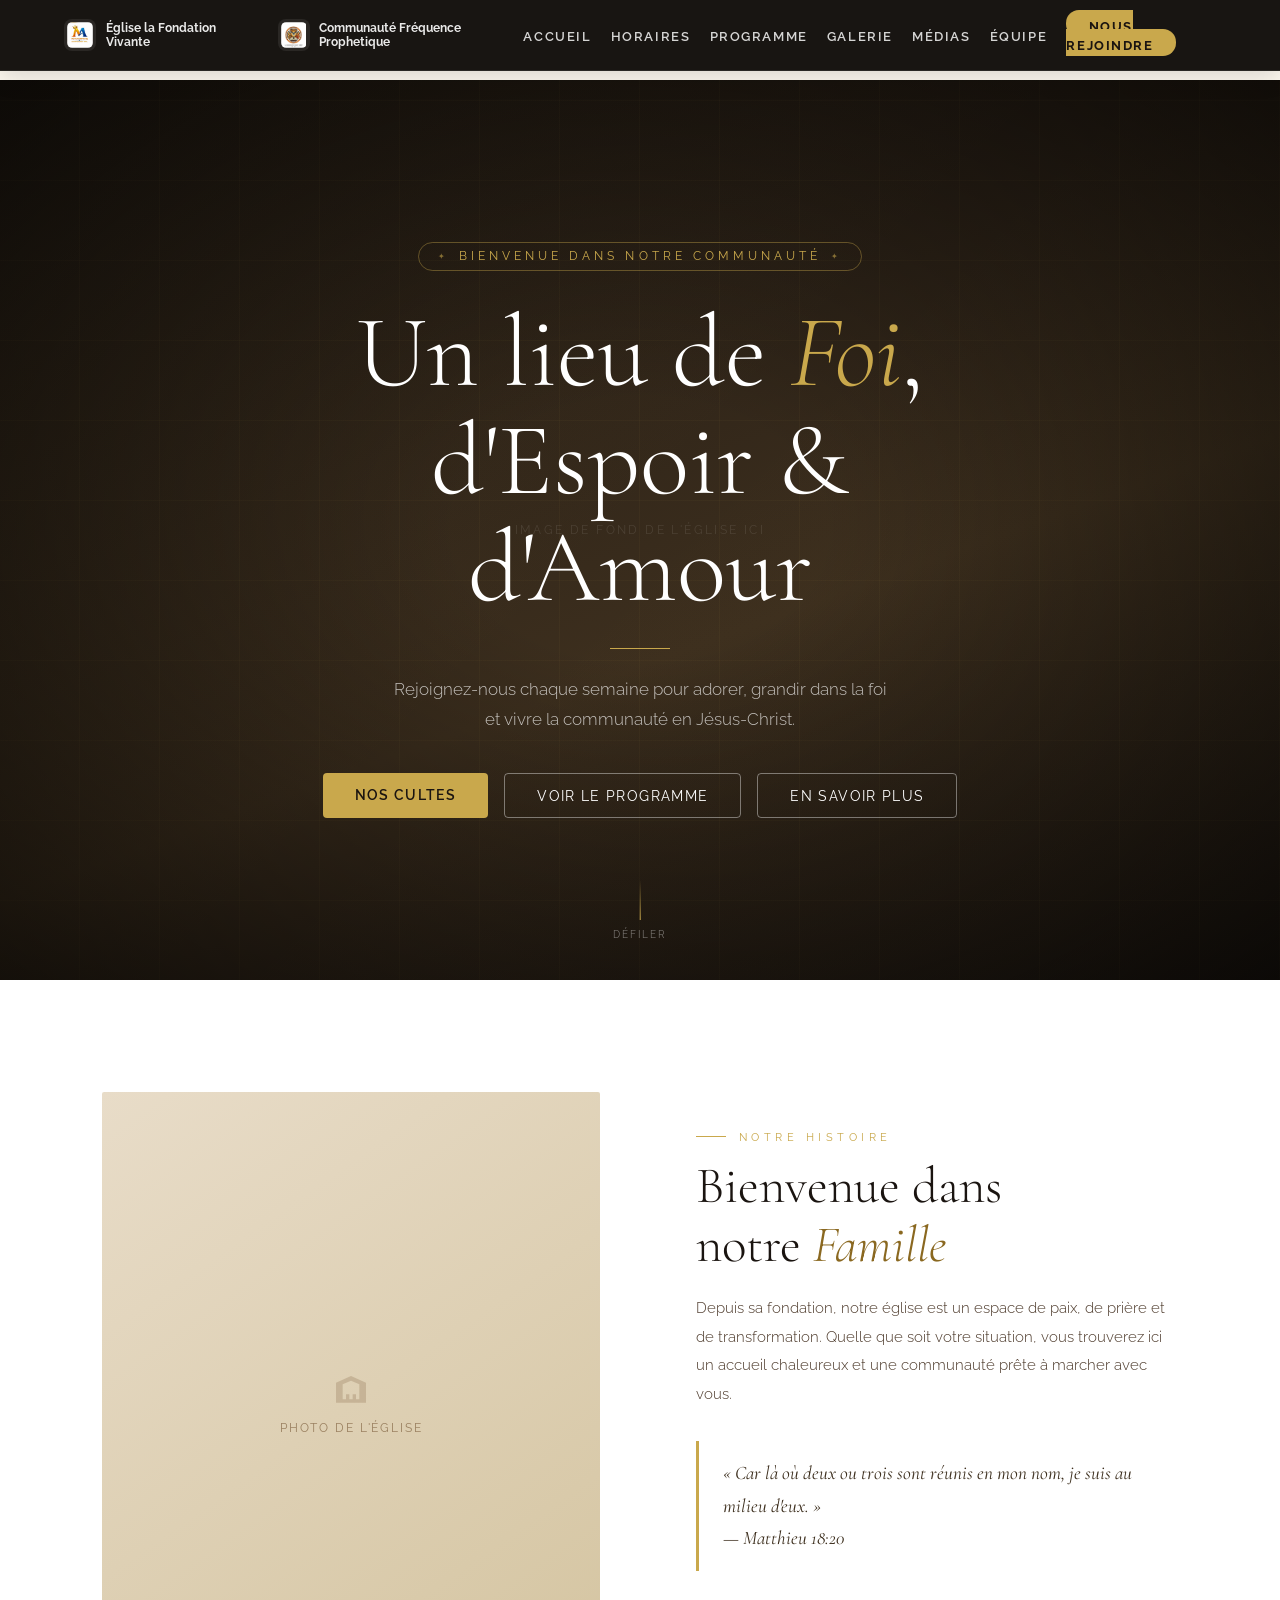
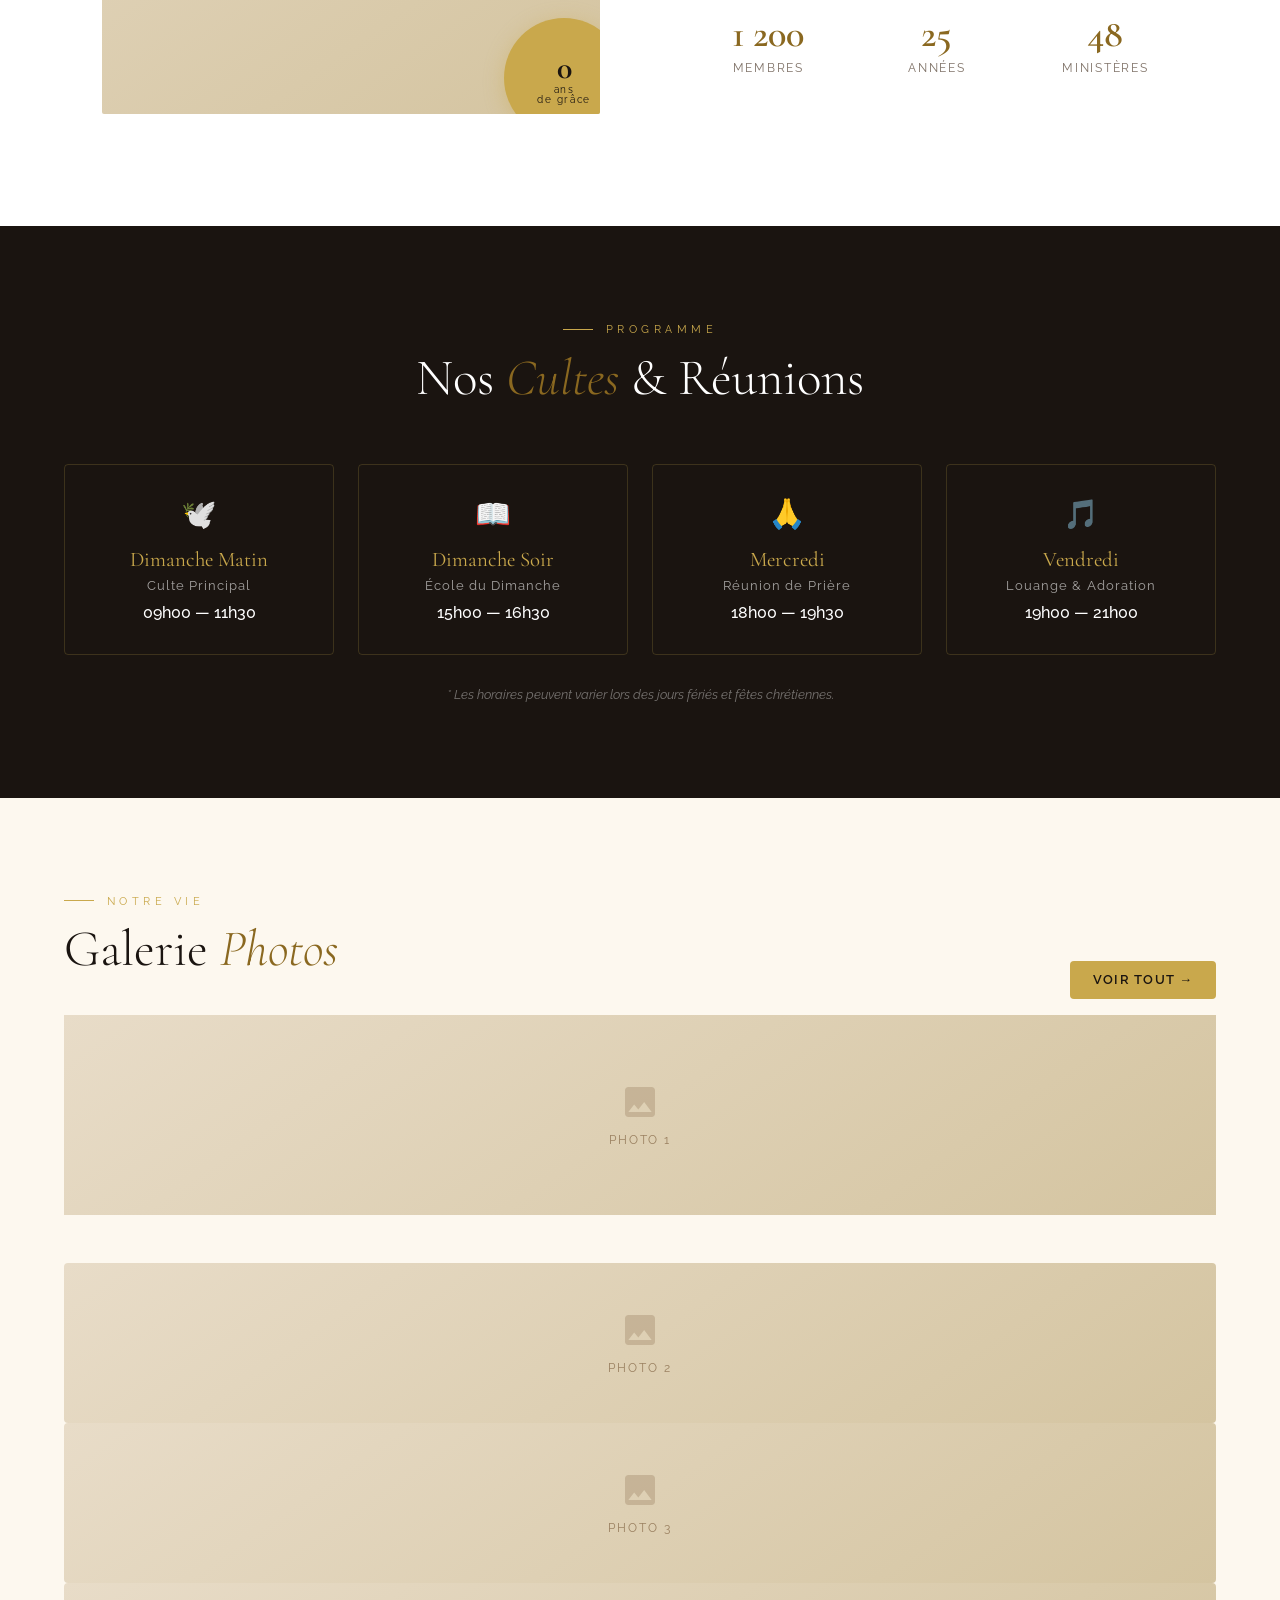
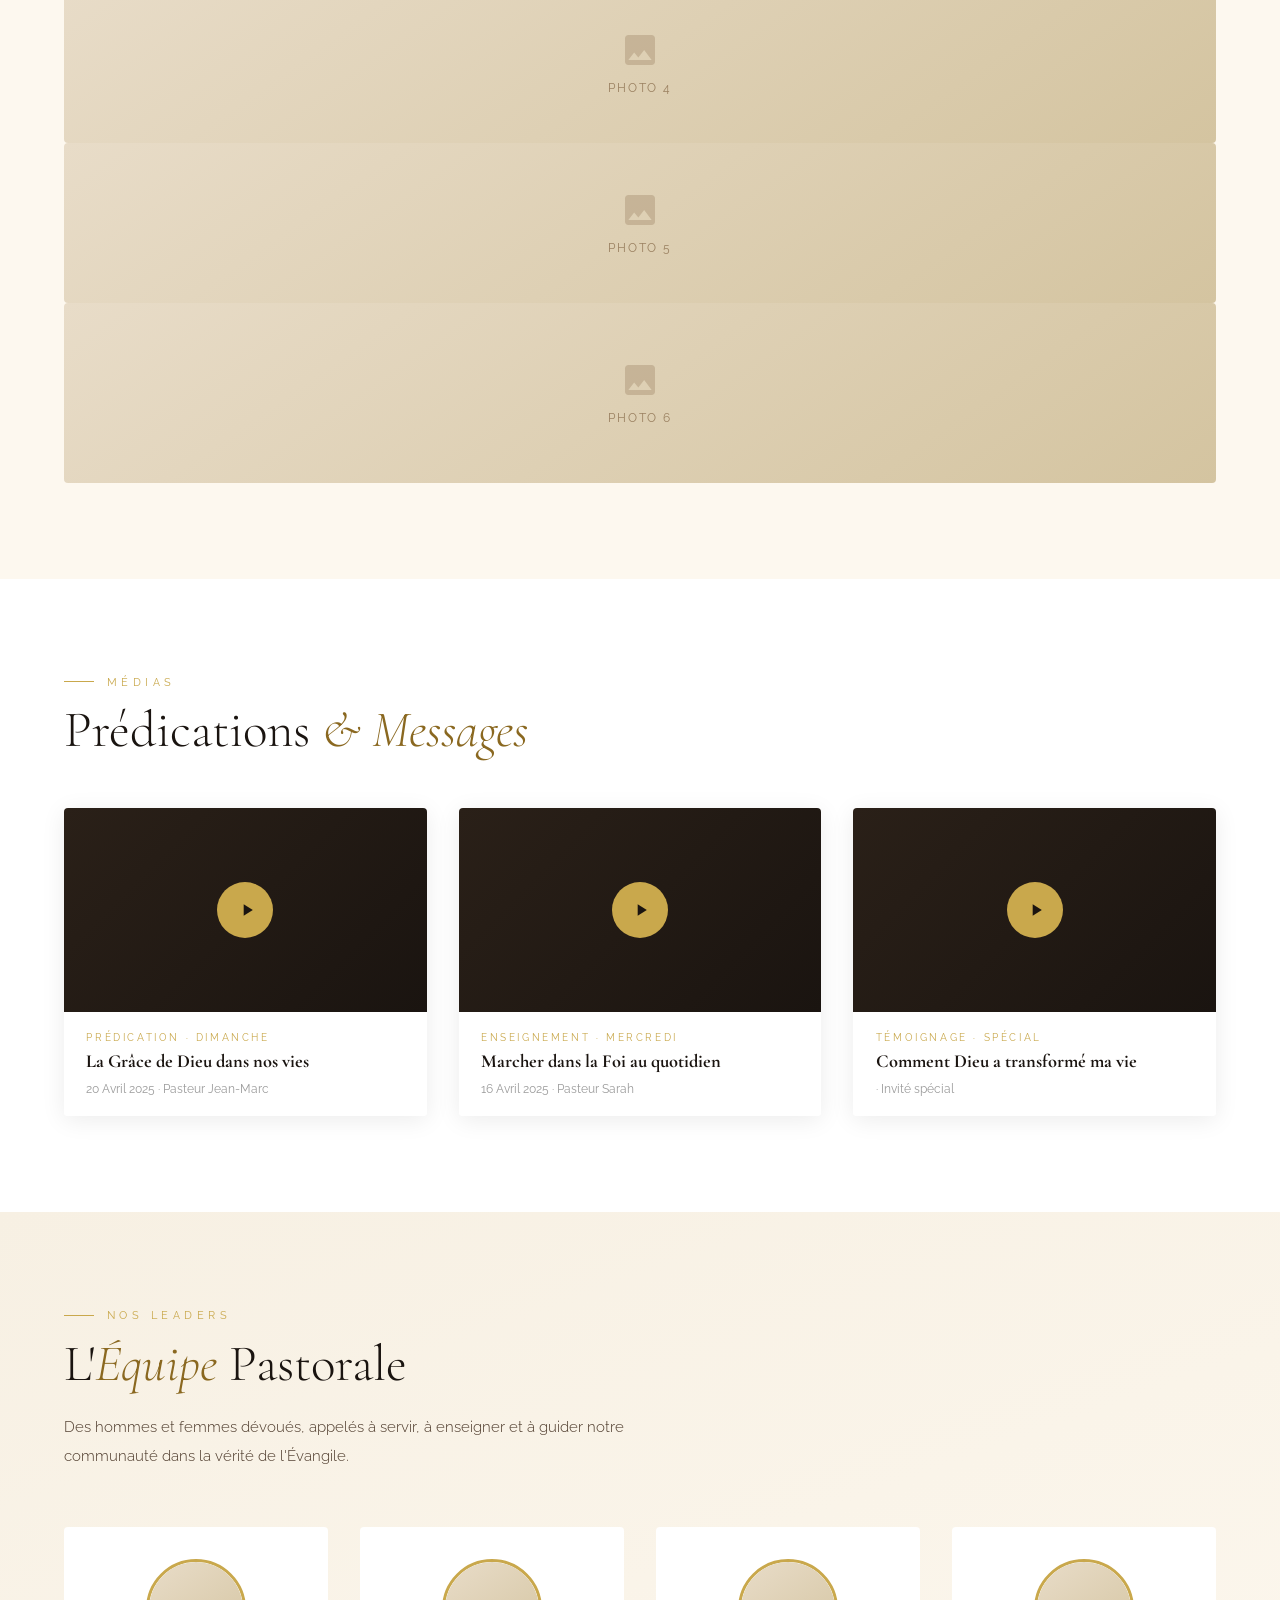
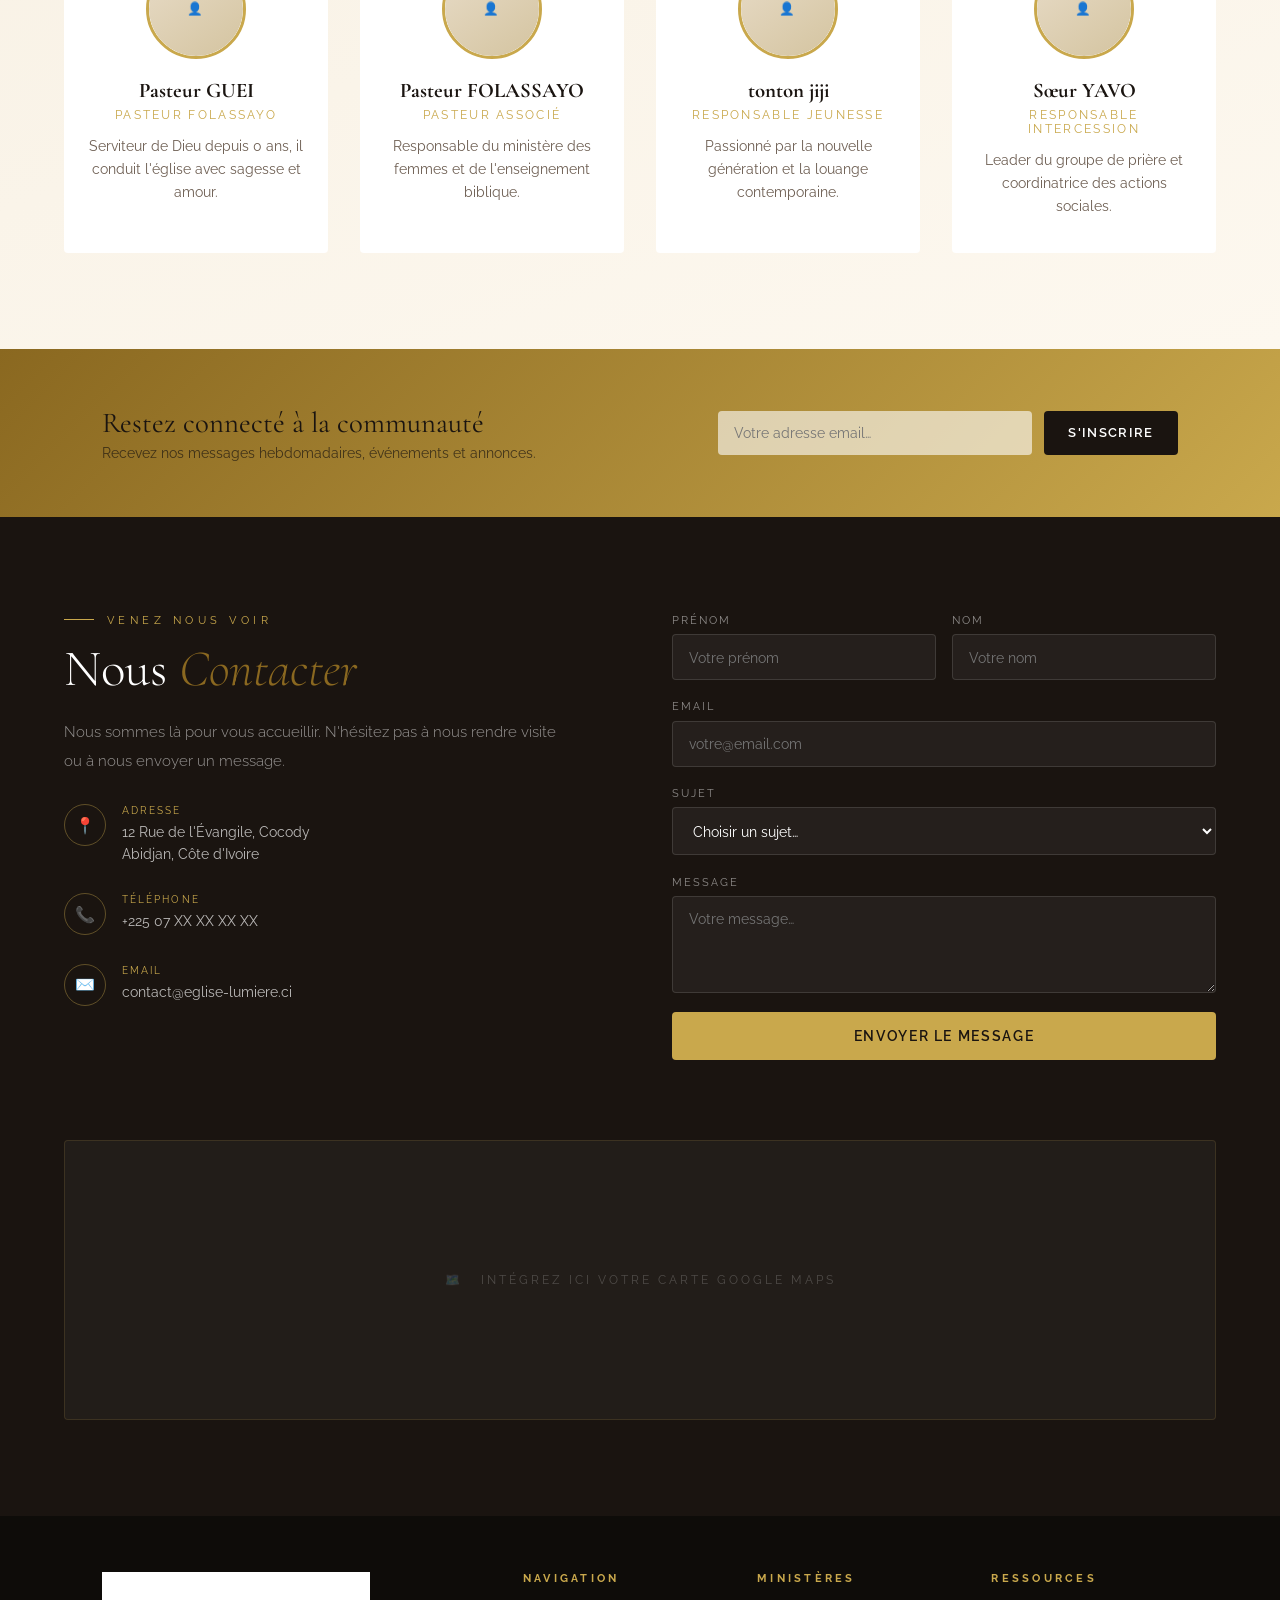
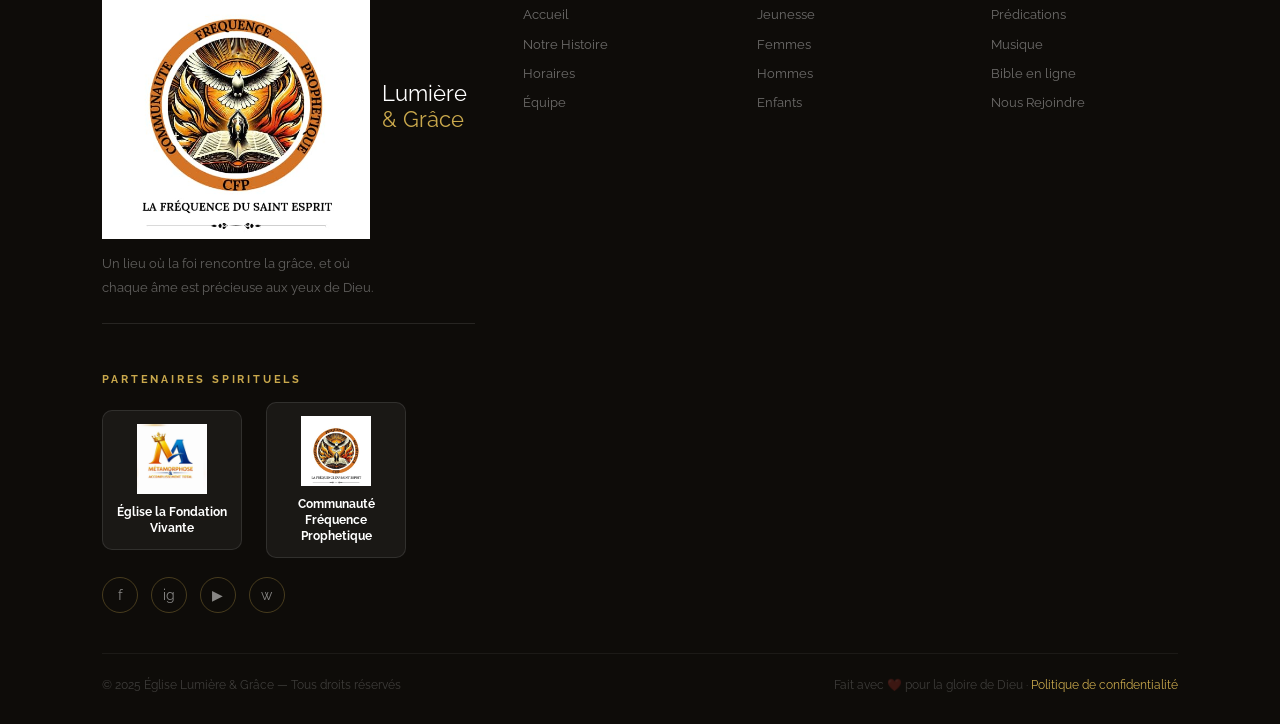
==== index.html @ 9e97cedf "Add files via upload" ====
<!DOCTYPE html>
<html lang="fr">
<head>
  <meta charset="UTF-8" />
  <meta name="viewport" content="width=device-width, initial-scale=1.0"/>
  <title>Église — Lumière & Grâce</title>
  <link rel="preconnect" href="https://fonts.googleapis.com">
  <link rel="preconnect" href="https://fonts.gstatic.com" crossorigin>
  <link href="https://fonts.googleapis.com/css2?family=Cormorant+Garamond:ital,wght@0,300;0,400;0,600;0,700;1,300;1,400&family=Raleway:wght@300;400;500;600&display=swap" rel="stylesheet">
  <link rel="stylesheet" href="styles.css">
</head>
<body>

<!-- ═══════════════════ LOADER ═══════════════════ -->
<div id="loader">
  <div class="loader-cross"></div>
  <p class="loader-text">Chargement…</p>
</div>

<!-- ═══════════════════ NAVBAR ═══════════════════ -->
<nav id="navbar" role="navigation" aria-label="Menu principal">
  <div class="nav-partners">
    <div class="partner-item">
      <img src="image logo/WhatsApp Image 2026-04-25 at 00.08.39.jpeg" alt="Église la Fondation Vivante">
      <span><strong>Église la Fondation Vivante</strong></span>
    </div>
    <div class="partner-item">
      <img src="image logo/WhatsApp Image 2026-04-25 at 00.08.05.jpeg" alt="Communauté Fréquence Prophetique">
      <span><strong>Communauté Fréquence Prophetique</strong></span>
    </div>
  </div>

  <ul class="nav-links">
    <li><a href="#accueil">Accueil</a></li>
    <li><a href="#horaires">Horaires</a></li>
    <li><a href="programme.html">Programme</a></li>
    <li><a href="#galerie">Galerie</a></li>
    <li><a href="#videos">Médias</a></li>
    <li><a href="#equipe">Équipe</a></li>
    <li><a href="#contact" class="nav-cta">Nous Rejoindre</a></li>
  </ul>

  <button class="burger" id="burger" type="button" aria-label="Ouvrir le menu" aria-expanded="false">
    <span></span><span></span><span></span>
  </button>
</nav>

<!-- Mobile menu -->
<nav class="mobile-menu" id="mobileMenu" role="navigation" aria-label="Menu mobile" aria-hidden="true">
  <a href="#accueil"  onclick="closeMenu()">Accueil</a>
  <a href="#horaires" onclick="closeMenu()">Horaires</a>
  <a href="programme.html" onclick="closeMenu()">Programme</a>
  <a href="#galerie"  onclick="closeMenu()">Galerie</a>
  <a href="#videos"   onclick="closeMenu()">Médias</a>
  <a href="#equipe"   onclick="closeMenu()">Équipe</a>
  <a href="#contact"  onclick="closeMenu()">Contact</a>
</nav>

<main>

<!-- ═══════════════════ HERO ═══════════════════ -->
<section id="hero">
  <div class="hero-bg">
    <!-- ↓ Remplacez le div ci-dessous par une balise <img> ou laissez un background CSS -->
    <div class="hero-bg-placeholder">IMAGE DE FOND DE L'ÉGLISE ICI</div>
  </div>

  <div class="hero-content">
    <div class="hero-badge">Bienvenue dans notre communauté</div>
    <h1 class="hero-title">
      Un lieu de <em>Foi</em>,<br>d'Espoir & d'Amour
    </h1>
    <div class="hero-divider"></div>
    <p class="hero-sub">
      Rejoignez-nous chaque semaine pour adorer, grandir dans la foi
      et vivre la communauté en Jésus-Christ.
    </p>
    <div class="hero-btns">
      <a href="#horaires" class="btn-gold">Nos Cultes</a>
      <a href="programme.html" class="btn-outline">Voir le programme</a>
      <a href="#accueil"  class="btn-outline">En Savoir Plus</a>
    </div>
  </div>

  <div class="hero-scroll">Défiler</div>
</section>

<!-- ═══════════════════ ACCUEIL / BIENVENUE ═══════════════════ -->
<section id="accueil">
  <div class="welcome-img reveal-left">
    <div class="gold-line"></div>
    <div class="img-placeholder">
      <!-- Remplacez par : <img src="eglise-photo.jpg" alt="Notre église"> -->
      <svg viewBox="0 0 24 24" xmlns="http://www.w3.org/2000/svg" fill="currentColor">
        <path d="M21 19V7l-9-4-9 4v12h18zm-10-2v-3H9v3H7V8l5-2.22L17 8v9h-2v-3h-2v3h-2z"/>
      </svg>
      <span>Photo de l'Église</span>
    </div>
    <div class="badge-img">
      <span>0</span>
      <small>ans<br>de grâce</small>
    </div>
  </div>

  <div class="welcome-text">
    <p class="section-label reveal">Notre Histoire</p>
    <h2 class="section-title reveal delay-1">Bienvenue dans<br>notre <em>Famille</em></h2>
    <p class="section-desc reveal delay-2">
      Depuis sa fondation, notre église est un espace de paix, de prière et de
      transformation. Quelle que soit votre situation, vous trouverez ici un accueil
      chaleureux et une communauté prête à marcher avec vous.
    </p>
    <blockquote class="welcome-quote reveal delay-3">
      « Car là où deux ou trois sont réunis en mon nom, je suis au milieu d'eux. »<br>
      <cite>— Matthieu 18:20</cite>
    </blockquote>
    <div class="stats-row reveal delay-4">
      <div class="stat-item">
        <span class="stat-num" data-target="1200">0</span>
        <span class="stat-lbl">Membres</span>
      </div>
      <div class="stat-item">
        <span class="stat-num" data-target="25">0</span>
        <span class="stat-lbl">Années</span>
      </div>
      <div class="stat-item">
        <span class="stat-num" data-target="48">0</span>
        <span class="stat-lbl">Ministères</span>
      </div>
    </div>
  </div>
</section>

<!-- ═══════════════════ HORAIRES ═══════════════════ -->
<section id="horaires">
  <p class="section-label reveal justify-center">Programme</p>
  <h2 class="section-title reveal delay-1 section-title light text-center">Nos <em class="text-gold">Cultes</em> & Réunions</h2>

  <div class="horaires-grid">
    <div class="horaire-card reveal delay-1">
      <span class="icon">🕊️</span>
      <p class="horaire-day">Dimanche Matin</p>
      <p class="horaire-service">Culte Principal</p>
      <p class="horaire-time">09h00 — 11h30</p>
    </div>
    <div class="horaire-card reveal delay-2">
      <span class="icon">📖</span>
      <p class="horaire-day">Dimanche Soir</p>
      <p class="horaire-service">École du Dimanche</p>
      <p class="horaire-time">15h00 — 16h30</p>
    </div>
    <div class="horaire-card reveal delay-3">
      <span class="icon">🙏</span>
      <p class="horaire-day">Mercredi</p>
      <p class="horaire-service">Réunion de Prière</p>
      <p class="horaire-time">18h00 — 19h30</p>
    </div>
    <div class="horaire-card reveal delay-4">
      <span class="icon">🎵</span>
      <p class="horaire-day">Vendredi</p>
      <p class="horaire-service">Louange & Adoration</p>
      <p class="horaire-time">19h00 — 21h00</p>
    </div>
  </div>
  <p class="horaires-note reveal">* Les horaires peuvent varier lors des jours fériés et fêtes chrétiennes.</p>
</section>

<!-- ═══════════════════ GALERIE ═══════════════════ -->
<section id="galerie">
  <div class="galerie-header">
    <div>
      <p class="section-label reveal">Notre vie</p>
      <h2 class="section-title reveal delay-1">Galerie <em>Photos</em></h2>
    </div>
      <a href="#" class="btn-gold btn-sm reveal">Voir tout →</a>
      <div class="img-placeholder">
        <svg viewBox="0 0 24 24" fill="currentColor" width="28" height="28"><path d="M21 19V5c0-1.1-.9-2-2-2H5c-1.1 0-2 .9-2 2v14c0 1.1.9 2 2 2h14c1.1 0 2-.9 2-2zM8.5 13.5l2.5 3.01L14.5 12l4.5 6H5l3.5-4.5z"/></svg>
        <span>Photo 1</span>
      </div>
      <div class="gallery-overlay"><span>Culte de Noël 2024</span></div>
    </div>
    <div class="gallery-item reveal delay-1">
      <div class="img-placeholder" style="min-height:160px">
        <svg viewBox="0 0 24 24" fill="currentColor" width="28" height="28"><path d="M21 19V5c0-1.1-.9-2-2-2H5c-1.1 0-2 .9-2 2v14c0 1.1.9 2 2 2h14c1.1 0 2-.9 2-2zM8.5 13.5l2.5 3.01L14.5 12l4.5 6H5l3.5-4.5z"/></svg>
        <span>Photo 2</span>
      </div>
      <div class="gallery-overlay"><span>Baptêmes 2024</span></div>
    </div>
    <div class="gallery-item reveal delay-2">
      <div class="img-placeholder" style="min-height:160px">
        <svg viewBox="0 0 24 24" fill="currentColor" width="28" height="28"><path d="M21 19V5c0-1.1-.9-2-2-2H5c-1.1 0-2 .9-2 2v14c0 1.1.9 2 2 2h14c1.1 0 2-.9 2-2zM8.5 13.5l2.5 3.01L14.5 12l4.5 6H5l3.5-4.5z"/></svg>
        <span>Photo 3</span>
      </div>
      <div class="gallery-overlay"><span>Camp Jeunesse</span></div>
    </div>
    <div class="gallery-item reveal delay-3">
      <div class="img-placeholder" style="min-height:160px">
        <svg viewBox="0 0 24 24" fill="currentColor" width="28" height="28"><path d="M21 19V5c0-1.1-.9-2-2-2H5c-1.1 0-2 .9-2 2v14c0 1.1.9 2 2 2h14c1.1 0 2-.9 2-2zM8.5 13.5l2.5 3.01L14.5 12l4.5 6H5l3.5-4.5z"/></svg>
        <span>Photo 4</span>
      </div>
      <div class="gallery-overlay"><span>Journée Communauté</span></div>
    </div>
    <div class="gallery-item reveal delay-4">
      <div class="img-placeholder" style="min-height:160px">
        <svg viewBox="0 0 24 24" fill="currentColor" width="28" height="28"><path d="M21 19V5c0-1.1-.9-2-2-2H5c-1.1 0-2 .9-2 2v14c0 1.1.9 2 2 2h14c1.1 0 2-.9 2-2zM8.5 13.5l2.5 3.01L14.5 12l4.5 6H5l3.5-4.5z"/></svg>
        <span>Photo 5</span>
      </div>
      <div class="gallery-overlay"><span>Mariage Chrétien</span></div>
    </div>
    <div class="gallery-item reveal delay-1">
      <div class="img-placeholder" style="min-height:180px">
        <svg viewBox="0 0 24 24" fill="currentColor" width="28" height="28"><path d="M21 19V5c0-1.1-.9-2-2-2H5c-1.1 0-2 .9-2 2v14c0 1.1.9 2 2 2h14c1.1 0 2-.9 2-2zM8.5 13.5l2.5 3.01L14.5 12l4.5 6H5l3.5-4.5z"/></svg>
        <span>Photo 6</span>
      </div>
      <div class="gallery-overlay"><span>Fête de Pâques</span></div>
    </div>
  </div>
</section>

<!-- ═══════════════════ VIDÉOS ═══════════════════ -->
<section id="videos">
  <p class="section-label reveal">Médias</p>
  <h2 class="section-title reveal delay-1">Prédications <em>& Messages</em></h2>

  <div class="videos-grid">
    <!-- CARTE VIDÉO 1 -->
    <div class="video-card reveal delay-1">
      <div class="video-wrapper">
        <div class="video-placeholder">
          <!-- Option A : Vidéo locale
          <video src="sermon1.mp4" controls poster="thumb1.jpg"></video>
          -->
          <!-- Option B : YouTube embed
          <iframe src="https://www.youtube.com/embed/VOTRE_ID" allowfullscreen></iframe>
          -->
          <div class="play-btn">
            <svg viewBox="0 0 24 24" width="20" height="20"><path d="M8 5v14l11-7z"/></svg>
          </div>
        </div>
      </div>
      <div class="video-info">
        <p class="video-tag">Prédication · Dimanche</p>
        <h3 class="video-title-card">La Grâce de Dieu dans nos vies</h3>
        <span class="video-date">20 Avril 2025 · Pasteur Jean-Marc</span>
      </div>
    </div>

    <!-- CARTE VIDÉO 2 -->
    <div class="video-card reveal delay-2">
      <div class="video-wrapper">
        <div class="video-placeholder">
          <div class="play-btn">
            <svg viewBox="0 0 24 24" width="20" height="20"><path d="M8 5v14l11-7z"/></svg>
          </div>
        </div>
      </div>
      <div class="video-info">
        <p class="video-tag">Enseignement · Mercredi</p>
        <h3 class="video-title-card">Marcher dans la Foi au quotidien</h3>
        <span class="video-date">16 Avril 2025 · Pasteur Sarah</span>
      </div>
    </div>

    <!-- CARTE VIDÉO 3 -->
    <div class="video-card reveal delay-3">
      <div class="video-wrapper">
        <div class="video-placeholder">
          <div class="play-btn">
            <svg viewBox="0 0 24 24" width="20" height="20"><path d="M8 5v14l11-7z"/></svg>
          </div>
        </div>
      </div>
      <div class="video-info">
        <p class="video-tag">Témoignage · Spécial</p>
        <h3 class="video-title-card">Comment Dieu a transformé ma vie</h3>
        <span class="video-date"> · Invité spécial</span>
      </div>
    </div>
  </div>
</section>

<!-- ═══════════════════ ÉQUIPE ═══════════════════ -->
<section id="equipe">
  <p class="section-label reveal">Nos Leaders</p>
  <h2 class="section-title reveal delay-1">L'<em>Équipe</em> Pastorale</h2>
  <p class="section-desc reveal delay-2">
    Des hommes et femmes dévoués, appelés à servir, à enseigner et à guider
    notre communauté dans la vérité de l'Évangile.
  </p>

  <div class="equipe-grid">
    <div class="membre-card reveal delay-1">
      <div class="membre-photo">
        <div class="img-placeholder">
          <!-- <img src="pasteur1.jpg" alt="Pasteur Principal"> -->
          👤
        </div>
      </div>
      <h3 class="membre-name">Pasteur GUEI </h3>
      <p class="membre-role">Pasteur FOLASSAYO</p>
      <p class="membre-desc">Serviteur de Dieu depuis 0 ans, il conduit l'église avec sagesse et amour.</p>
    </div>
    <div class="membre-card reveal delay-2">
      <div class="membre-photo">
        <div class="img-placeholder">👤</div>
      </div>
      <h3 class="membre-name">Pasteur FOLASSAYO</h3>
      <p class="membre-role">Pasteur Associé</p>
      <p class="membre-desc">Responsable du ministère des femmes et de l'enseignement biblique.</p>
    </div>
    <div class="membre-card reveal delay-3">
      <div class="membre-photo">
        <div class="img-placeholder">👤</div>
      </div>
      <h3 class="membre-name">tonton jiji</h3>
      <p class="membre-role">Responsable Jeunesse</p>
      <p class="membre-desc">Passionné par la nouvelle génération et la louange contemporaine.</p>
    </div>
    <div class="membre-card reveal delay-4">
      <div class="membre-photo">
        <div class="img-placeholder">👤</div>
      </div>
      <h3 class="membre-name">Sœur YAVO</h3>
      <p class="membre-role">Responsable Intercession</p>
      <p class="membre-desc">Leader du groupe de prière et coordinatrice des actions sociales.</p>
    </div>
  </div>
</section>

<!-- ═══════════════════ NEWSLETTER ═══════════════════ -->
<div class="newsletter reveal">
  <div>
    <h3>Restez connecté à la communauté</h3>
    <p>Recevez nos messages hebdomadaires, événements et annonces.</p>
  </div>
  <div class="newsletter-form">
    <input type="email" placeholder="Votre adresse email…">
    <button type="button">S'inscrire</button>
  </div>
</div>

<!-- ═══════════════════ CONTACT ═══════════════════ -->
<section id="contact">
  <div class="contact-info">
    <p class="section-label reveal">Venez nous voir</p>
    <h2 class="section-title reveal delay-1">Nous <em>Contacter</em></h2>
    <p class="section-desc reveal delay-2 text-light">
      Nous sommes là pour vous accueillir. N'hésitez pas à nous rendre visite
      ou à nous envoyer un message.
    </p>
    <div class="contact-detail reveal delay-2">
      <div class="contact-icon">📍</div>
      <div class="contact-text">
        <small>Adresse</small>
        <p>12 Rue de l'Évangile, Cocody<br>Abidjan, Côte d'Ivoire</p>
      </div>
    </div>
    <div class="contact-detail reveal delay-3">
      <div class="contact-icon">📞</div>
      <div class="contact-text">
        <small>Téléphone</small>
        <p>+225 07 XX XX XX XX</p>
      </div>
    </div>
    <div class="contact-detail reveal delay-4">
      <div class="contact-icon">✉️</div>
      <div class="contact-text">
        <small>Email</small>
        <p>contact@eglise-lumiere.ci</p>
      </div>
    </div>
  </div>

  <form class="contact-form" onsubmit="return false">
    <div class="form-row">
      <div class="form-group">
        <label>Prénom</label>
        <input type="text" placeholder="Votre prénom">
      </div>
      <div class="form-group">
        <label>Nom</label>
        <input type="text" placeholder="Votre nom">
      </div>
    </div>
    <div class="form-group">
      <label>Email</label>
      <input type="email" placeholder="votre@email.com">
    </div>
    <div class="form-group">
      <label>Sujet</label>
      <select>
        <option value="">Choisir un sujet…</option>
        <option>Demande de prière</option>
        <option>Rejoindre l'église</option>
        <option>Baptême</option>
        <option>Mariage chrétien</option>
        <option>Autre demande</option>
      </select>
    </div>
    <div class="form-group">
      <label>Message</label>
      <textarea rows="4" placeholder="Votre message…"></textarea>
    </div>
    <button class="submit-btn" type="submit">Envoyer le Message</button>
  </form>

  <!-- CARTE / MAP -->
  <div class="map-placeholder">
    <!-- Décommentez et remplacez par votre lien Google Maps embed :
    <iframe src="https://www.google.com/maps/embed?pb=VOTRE_CLE" allowfullscreen loading="lazy"></iframe>
    -->
    🗺️ &nbsp; Intégrez ici votre carte Google Maps
  </div>
</section>
</main>

<!-- ═══════════════════ FOOTER ═══════════════════ -->
<footer>
  <div class="footer-top">
    <div class="footer-brand">
      <div class="nav-logo">
        <div class="logo-img">
          <img src="image logo/WhatsApp Image 2026-04-25 at 00.08.05.jpeg" alt="Logo - La Fréquence du Saint Esprit">
        </div>
        <span class="logo-name" style="color:var(--white)">Lumière <span style="color:var(--gold)">& Grâce</span></span>
      </div>
      <p>Un lieu où la foi rencontre la grâce, et où chaque âme est précieuse aux yeux de Dieu.</p>
      <div class="logos-partners">
        <h4 style="color: var(--gold); font-size: 0.7rem; letter-spacing: 0.25em; text-transform: uppercase; margin-bottom: 1rem; margin-top: 1.5rem;">Partenaires Spirituels</h4>
        <div class="partners-logos">
          <a href="#" class="partner-logo" title="Église la Fondation Vivante">
            <img src="image logo/WhatsApp Image 2026-04-25 at 00.08.39.jpeg" alt="Église la Fondation Vivante">
            <span class="partner-name"><strong>Église la Fondation Vivante</strong></span>
          </a>
          <a href="#" class="partner-logo" title="Communauté Fréquence Prophetique">
            <img src="image logo/WhatsApp Image 2026-04-25 at 00.08.05.jpeg" alt="Communauté Fréquence Prophetique">
            <span class="partner-name"><strong>Communauté Fréquence Prophetique</strong></span>
          </a>
        </div>
      </div>
      <div class="socials">
        <a href="#" class="social-btn" title="Facebook">f</a>
        <a href="#" class="social-btn" title="Instagram">ig</a>
        <a href="#" class="social-btn" title="YouTube">▶</a>
        <a href="#" class="social-btn" title="WhatsApp">w</a>
      </div>
    </div>
    <div class="footer-col">
      <h4>Navigation</h4>
      <ul>
        <li><a href="#hero">Accueil</a></li>
        <li><a href="#accueil">Notre Histoire</a></li>
        <li><a href="#horaires">Horaires</a></li>
        <li><a href="#equipe">Équipe</a></li>
      </ul>
    </div>
    <div class="footer-col">
      <h4>Ministères</h4>
      <ul>
        <li><a href="#">Jeunesse</a></li>
        <li><a href="#">Femmes</a></li>
        <li><a href="#">Hommes</a></li>
        <li><a href="#">Enfants</a></li>
      </ul>
    </div>
    <div class="footer-col">
      <h4>Ressources</h4>
      <ul>
        <li><a href="#videos">Prédications</a></li>
        <li><a href="#">Musique</a></li>
        <li><a href="#">Bible en ligne</a></li>
        <li><a href="#contact">Nous Rejoindre</a></li>
      </ul>
    </div>
  </div>
  <div class="footer-bottom">
    <span>© 2025 Église Lumière & Grâce — Tous droits réservés</span>
    <span>Fait avec ❤️ pour la gloire de Dieu · <a href="#">Politique de confidentialité</a></span>
  </div>
</footer>

<!-- ═══════════════════ JAVASCRIPT ═══════════════════ -->
<script>
  /* ── Loader ── */
  window.addEventListener('load', () => {
    setTimeout(() => {
      document.getElementById('loader').classList.add('hidden');
    }, 900);
  });

  /* ── Navbar scroll ── */
  const navbar = document.getElementById('navbar');
  window.addEventListener('scroll', () => {
    navbar.classList.toggle('scrolled', window.scrollY > 60);
  });

  /* ── Burger menu ── */
  const burger = document.getElementById('burger');
  const mobileMenu = document.getElementById('mobileMenu');
  mobileMenu.setAttribute('aria-hidden', 'true');

  burger.addEventListener('click', () => {
    const isOpen = !mobileMenu.classList.contains('open');
    burger.classList.toggle('open');
    mobileMenu.classList.toggle('open');
    mobileMenu.setAttribute('aria-hidden', String(!isOpen));
    burger.setAttribute('aria-expanded', String(isOpen));
    document.body.style.overflow = isOpen ? 'hidden' : '';
  });
  function closeMenu() {
    burger.classList.remove('open');
    mobileMenu.classList.remove('open');
    mobileMenu.setAttribute('aria-hidden', 'true');
    burger.setAttribute('aria-expanded', 'false');
    document.body.style.overflow = '';
  }

  /* ── Reveal on scroll (IntersectionObserver) ── */
  const revealEls = document.querySelectorAll('.reveal, .reveal-left, .reveal-right');
  const revealObserver = new IntersectionObserver((entries) => {
    entries.forEach(e => {
      if (e.isIntersecting) {
        e.target.classList.add('visible');
        revealObserver.unobserve(e.target);
      }
    });
  }, { threshold: 0.15 });
  revealEls.forEach(el => revealObserver.observe(el));

  /* ── Counter animation ── */
  const counters = document.querySelectorAll('[data-target]');
  const counterObserver = new IntersectionObserver((entries) => {
    entries.forEach(e => {
      if (!e.isIntersecting) return;
      const el = e.target;
      const target = +el.dataset.target;
      let current = 0;
      const step = target / 60;
      const timer = setInterval(() => {
        current = Math.min(current + step, target);
        el.textContent = Math.floor(current).toLocaleString('fr-FR');
        if (current >= target) clearInterval(timer);
      }, 20);
      counterObserver.unobserve(el);
    });
  }, { threshold: 0.5 });
  counters.forEach(c => counterObserver.observe(c));

  /* ── Smooth active link highlight ── */
  const sections = document.querySelectorAll('section[id]');
  const navLinks = document.querySelectorAll('.nav-links a');
  window.addEventListener('scroll', () => {
    let current = '';
    sections.forEach(s => {
      if (window.scrollY >= s.offsetTop - 100) current = s.id;
    });
    navLinks.forEach(a => {
      a.style.color = a.getAttribute('href') === `#${current}`
        ? 'var(--gold)' : '';
    });
  });
</script>
</body>
</html>
---- styles.css ----
/* ─── VARIABLES ─────────────────────────────────────── */
:root {
  --gold:     #c9a84c;
  --gold-lt:  #e8c96a;
  --gold-dk:  #8a6820;
  --cream:    #fdf8ef;
  --dark:     #1a1410;
  --mid:      #3d2f1e;
  --text:     #4a3728;
  --white:    #ffffff;
  --radius:   4px;
  --trans:    0.4s cubic-bezier(.4,0,.2,1);
  --topbar-offset: 72px;
  --page-offset: 80px;
}

/* ─── RESET ─────────────────────────────────────────── */
*, *::before, *::after { box-sizing: border-box; margin: 0; padding: 0; }
html { scroll-behavior: smooth; font-size: 16px; }
body {
  font-family: 'Raleway', sans-serif;
  background: var(--cream);
  color: var(--text);
  overflow-x: hidden;
  padding-top: var(--page-offset);
}
img, video { max-width: 100%; display: block; }
a { text-decoration: none; color: inherit; }

/* ─── SCROLL BAR ─────────────────────────────────────── */
::-webkit-scrollbar { width: 6px; }
::-webkit-scrollbar-track { background: var(--cream); }
::-webkit-scrollbar-thumb { background: var(--gold); border-radius: 3px; }

/* ─── LOADER ─────────────────────────────────────────── */
#loader {
  position: fixed; inset: 0;
  background: var(--dark);
  display: flex; flex-direction: column;
  align-items: center; justify-content: center;
  z-index: 9999;
  transition: opacity .6s ease, visibility .6s ease;
}
#loader.hidden { opacity: 0; visibility: hidden; pointer-events: none; }
.loader-cross {
  width: 50px; height: 50px;
  position: relative;
  animation: pulse 1.2s ease-in-out infinite;
}
.loader-cross::before,
.loader-cross::after {
  content: '';
  position: absolute;
  background: var(--gold);
  border-radius: 2px;
}
.loader-cross::before { width: 6px; height: 100%; top: 0; left: 50%; transform: translateX(-50%); }
.loader-cross::after  { width: 100%; height: 6px; top: 50%; left: 0; transform: translateY(-50%); }
.loader-text { color: var(--gold); font-family: 'Cormorant Garamond', serif; font-size: 1rem; letter-spacing: .4em; margin-top: 1.5rem; opacity: .7; }
@keyframes pulse { 0%,100%{ opacity:.4; transform:scale(.9); } 50%{ opacity:1; transform:scale(1); } }

/* ─── NAV ─────────────────────────────────────────────── */
.top-partners-bar {
  position: fixed; top: 0; left: 0; right: 0; z-index: 105;
  display: flex; flex-wrap: wrap; justify-content: space-between; align-items: center;
  gap: 1rem;
  min-height: 4.2rem;
  padding: .7rem 5%;
  background: rgba(15,12,9,.92);
  border-bottom: 1px solid rgba(255,255,255,.1);
  backdrop-filter: blur(10px);
}
.partner-item {
  display: flex; align-items: center; gap: .75rem;
}
.partner-item img {
  width: 34px; height: 34px;
  object-fit: cover;
  border-radius: 12px;
  background: rgba(255,255,255,.08);
  padding: .3rem;
}
.partner-item span {
  font-size: .79rem;
  color: rgba(255,255,255,.92);
  font-weight: 600;
  line-height: 1.2;
}
.partner-item span strong { font-weight: 700; }

#navbar {
  position: fixed; top: 0; left: 0; right: 0; z-index: 110;
  display: flex; align-items: center; justify-content: space-between;
  padding: 1rem 5%;
  background: rgba(15,12,9,.96);
  border-bottom: 1px solid rgba(255,255,255,.08);
  box-shadow: 0 6px 24px rgba(0,0,0,.14);
  transition: background var(--trans), box-shadow var(--trans), padding var(--trans);
}
#navbar.scrolled {
  background: rgba(15,12,9,.99);
  backdrop-filter: blur(12px);
  box-shadow: 0 10px 32px rgba(0,0,0,.2);
  padding: .75rem 5%;
}
.nav-logo {
  display: flex; align-items: center; gap: .8rem;
}
.nav-partners {
  display: flex; gap: 1.5rem; align-items: center;
}
.nav-partners .partner-item {
  display: flex; align-items: center; gap: .6rem;
}
.nav-partners .partner-item img {
  width: 32px; height: 32px;
  object-fit: cover;
  border-radius: 8px;
  background: rgba(255,255,255,.08);
  padding: .2rem;
}
.nav-partners .partner-item span {
  font-size: .75rem;
  color: rgba(255,255,255,.9);
  font-weight: 600;
  line-height: 1.2;
}
.nav-partners .partner-item span strong { font-weight: 700; }
.nav-links {
  display: flex; gap: 1.2rem; list-style: none;
  align-items: center;
}
.nav-links a {
  color: rgba(255,255,255,.82);
  font-size: .82rem; font-weight: 600;
  letter-spacing: .12em; text-transform: uppercase;
  position: relative; padding-bottom: 3px;
  transition: color var(--trans);
}
.nav-links a::after {
  content: '';
  position: absolute; bottom: 0; left: 0;
  width: 0; height: 1px;
  background: var(--gold);
  transition: width var(--trans);
}
.nav-links a:hover { color: var(--gold); }
.nav-links a:hover::after { width: 100%; }

.nav-cta {
  background: var(--gold);
  color: var(--dark) !important;
  padding: .55rem 1.4rem;
  border-radius: 999px;
  font-weight: 700 !important;
  letter-spacing: .1em;
  transition: background var(--trans), transform var(--trans) !important;
}
.nav-cta::after { display: none !important; }
.nav-cta:hover { background: var(--gold-lt) !important; transform: translateY(-1px); }

/* burger */
.burger {
  display: none;
  appearance: none;
  border: none;
  background: transparent;
  color: inherit;
  flex-direction: column; gap: 5px;
  cursor: pointer;
  padding: 8px;
}
.burger span {
  width: 26px; height: 2px;
  background: var(--white);
  border-radius: 2px;
  transition: var(--trans);
}
.burger.open span:nth-child(1) { transform: rotate(45deg) translate(5px,5px); }
.burger.open span:nth-child(2) { opacity: 0; }
.burger.open span:nth-child(3) { transform: rotate(-45deg) translate(5px,-5px); }

/* mobile menu */
.mobile-menu {
  display: none;
  position: fixed; top: 0; left: 0; right: 0; bottom: 0;
  background: rgba(15,12,9,.98);
  flex-direction: column; align-items: center; justify-content: center;
  gap: 2rem; z-index: 115;
  padding: 0 2rem;
}
.mobile-menu.open { display: flex; animation: fadeIn .3s ease; }
.mobile-menu a {
  color: var(--white);
  font-family: 'Cormorant Garamond', serif;
  font-size: 1.9rem; letter-spacing: .08em;
  transition: color var(--trans);
}
.mobile-menu a:hover { color: var(--gold); }

/* ─── NAV RESPONSIVE ────────────────────────────────── */
@media (max-width: 980px) {
  .top-partners-bar { padding: .7rem 4%; gap: .8rem; }
  #navbar { padding: .85rem 4%; }
  .nav-links { display: none; }
  .burger { display: flex; }
  .nav-partners { display: none; }
}

@media (max-width: 720px) {
  .top-partners-bar { flex-direction: column; align-items: flex-start; padding: .8rem 4%; }
  .partner-item { width: 100%; justify-content: flex-start; }
  #navbar { padding: .75rem 4%; }
  .logo-name { font-size: 1.05rem; }
  .nav-cta { padding: .55rem 1rem; font-size: .78rem; }
  .hero-content { padding: 2rem 4%; }
  .hero-badge { font-size: .75rem; padding: .4rem 1rem; }
  .hero-title { font-size: clamp(2.6rem, 9vw, 4.5rem); }
}

/* ─── HERO ────────────────────────────────────────────── */
#hero {
  min-height: 100vh;
  position: relative;
  display: flex; align-items: center; justify-content: center;
  overflow: hidden;
}
/* ── HERO BG — remplacez l'URL par votre image ── */
.hero-bg {
  position: absolute; inset: 0;
  background: linear-gradient(160deg, #1a1410 0%, #3d2f1e 60%, #1a1410 100%);
  /* background: url('votre-image-hero.jpg') center/cover no-repeat; */
}
.hero-bg::after {
  content: '';
  position: absolute; inset: 0;
  background: radial-gradient(ellipse at center, transparent 20%, rgba(0,0,0,.65) 100%);
}
/* ── IMAGE PLACEHOLDER HERO ── */
.hero-bg-placeholder {
  position: absolute; inset: 0;
  background:
    linear-gradient(135deg,
      rgba(201,168,76,.06) 0%,
      transparent 50%,
      rgba(201,168,76,.04) 100%),
    repeating-linear-gradient(
      0deg,
      transparent,
      transparent 79px,
      rgba(201,168,76,.04) 79px,
      rgba(201,168,76,.04) 80px
    ),
    repeating-linear-gradient(
      90deg,
      transparent,
      transparent 79px,
      rgba(201,168,76,.04) 79px,
      rgba(201,168,76,.04) 80px
    );
  display: flex; align-items: center; justify-content: center;
  font-size: .75rem; color: rgba(255,255,255,.1);
  letter-spacing: .2em; text-transform: uppercase;
}
.hero-content {
  position: relative; z-index: 2;
  text-align: center;
  padding: 2rem 5%;
  max-width: 860px;
}
.hero-badge {
  display: inline-flex; align-items: center; gap: .6rem;
  border: 1px solid rgba(201,168,76,.4);
  color: var(--gold); font-size: .72rem;
  letter-spacing: .35em; text-transform: uppercase;
  padding: .4rem 1.2rem; border-radius: 100px;
  margin-bottom: 1.8rem;
  opacity: 0; transform: translateY(20px);
  animation: slideUp .7s ease .3s forwards;
}
.hero-badge::before, .hero-badge::after {
  content: '✦'; font-size: .5rem; opacity: .6;
}
.hero-title {
  font-family: 'Cormorant Garamond', serif;
  font-size: clamp(3rem, 8vw, 7rem);
  font-weight: 300; line-height: 1.05;
  color: var(--white);
  opacity: 0; transform: translateY(30px);
  animation: slideUp .8s ease .5s forwards;
}
.hero-title em { color: var(--gold); font-style: italic; }
.hero-divider {
  width: 60px; height: 1px;
  background: var(--gold);
  margin: 1.6rem auto;
  opacity: 0;
  animation: fadeIn .6s ease .9s forwards;
}
.hero-sub {
  font-size: clamp(.9rem, 2vw, 1.05rem);
  color: rgba(255,255,255,.7);
  font-weight: 300; line-height: 1.8;
  max-width: 500px; margin: 0 auto 2.4rem;
  opacity: 0;
  animation: fadeIn .8s ease 1.1s forwards;
}
.hero-btns {
  display: flex; gap: 1rem; justify-content: center; flex-wrap: wrap;
  opacity: 0; transform: translateY(20px);
  animation: slideUp .7s ease 1.3s forwards;
}
.btn-gold {
  background: var(--gold);
  color: var(--dark);
  padding: .85rem 2rem;
  border-radius: var(--radius);
  font-weight: 600; font-size: .85rem;
  letter-spacing: .1em; text-transform: uppercase;
  transition: background var(--trans), transform var(--trans), box-shadow var(--trans);
}
.btn-gold:hover {
  background: var(--gold-lt);
  transform: translateY(-2px);
  box-shadow: 0 8px 24px rgba(201,168,76,.3);
}
.btn-outline {
  border: 1px solid rgba(255,255,255,.4);
  color: var(--white);
  padding: .85rem 2rem;
  border-radius: var(--radius);
  font-weight: 400; font-size: .85rem;
  letter-spacing: .1em; text-transform: uppercase;
  transition: border-color var(--trans), color var(--trans), transform var(--trans);
}
.btn-outline:hover {
  border-color: var(--gold); color: var(--gold);
  transform: translateY(-2px);
}
.hero-scroll {
  position: absolute; bottom: 2.5rem; left: 50%; transform: translateX(-50%);
  display: flex; flex-direction: column; align-items: center; gap: .5rem;
  color: rgba(255,255,255,.4); font-size: .65rem; letter-spacing: .2em;
  text-transform: uppercase;
  animation: bounce 2s ease infinite;
}
.hero-scroll::before {
  content: '';
  width: 1px; height: 40px;
  background: linear-gradient(to bottom, transparent, var(--gold));
}
@keyframes bounce { 0%,100%{ transform: translateX(-50%) translateY(0); } 50%{ transform: translateX(-50%) translateY(6px); } }

/* ─── SECTIONS COMMUNES ──────────────────────────────── */
section { padding: 6rem 5%; scroll-margin-top: 160px; }
.section-label {
  font-size: .7rem; letter-spacing: .4em; text-transform: uppercase;
  color: var(--gold); margin-bottom: .8rem;
  display: flex; align-items: center; gap: .8rem;
}
.section-label::before {
  content: ''; display: block;
  width: 30px; height: 1px; background: var(--gold); flex-shrink: 0;
}
.section-title {
  font-family: 'Cormorant Garamond', serif;
  font-size: clamp(2rem, 4.5vw, 3.2rem);
  font-weight: 300; line-height: 1.15;
  color: var(--dark); margin-bottom: 1.2rem;
}
.section-title em { color: var(--gold-dk); font-style: italic; }
.section-desc {
  max-width: 560px;
  font-size: .95rem; line-height: 1.9;
  color: var(--text); font-weight: 300;
}
.text-center { text-align: center; }
.justify-center { justify-content: center; }
.section-title.light { color: var(--white); }
.text-white { color: var(--white); }
.text-gold { color: var(--gold); }
.text-light { color: rgba(255,255,255,.55); }
.btn-sm {
  font-size: .8rem;
  padding: .7rem 1.4rem;
}

/*  animations */
.reveal {
  opacity: 0; transform: translateY(36px);
  transition: opacity .8s ease, transform .8s ease;
}
.reveal.visible { opacity: 1; transform: none; }
.reveal-left  { opacity: 0; transform: translateX(-40px); transition: opacity .8s ease, transform .8s ease; }
.reveal-right { opacity: 0; transform: translateX(40px);  transition: opacity .8s ease, transform .8s ease; }
.reveal-left.visible, .reveal-right.visible { opacity: 1; transform: none; }
.delay-1 { transition-delay: .15s !important; }
.delay-2 { transition-delay: .30s !important; }
.delay-3 { transition-delay: .45s !important; }
.delay-4 { transition-delay: .60s !important; }

/* ─── ACCUEIL / BIENVENUE ─────────────────────────────── */
#accueil {
  background: var(--white);
  display: grid; grid-template-columns: 1fr 1fr;
  gap: 5rem; align-items: center;
  padding: 7rem 8%;
}
.welcome-img {
  position: relative; border-radius: 2px; overflow: hidden;
  aspect-ratio: 4/5;
}
/* ── IMAGE PLACEHOLDER ── */
.img-placeholder {
  width: 100%; height: 100%;
  background: linear-gradient(145deg, #e8dcc8, #d4c4a0);
  display: flex; flex-direction: column;
  align-items: center; justify-content: center;
  gap: .6rem; color: #9a8060; font-size: .78rem;
  letter-spacing: .15em; text-transform: uppercase;
  min-height: 200px;
}
.img-placeholder svg { opacity: .35; width: 40px; height: 40px; }
.img-placeholder img { width: 100%; height: 100%; object-fit: cover; }
.welcome-img .badge-img {
  position: absolute; bottom: -1.5rem; right: -1.5rem;
  width: 120px; height: 120px;
  background: var(--gold);
  border-radius: 50%;
  display: flex; flex-direction: column;
  align-items: center; justify-content: center;
  color: var(--dark);
  font-family: 'Cormorant Garamond', serif;
  font-size: 2rem; font-weight: 700;
  line-height: 1; text-align: center;
  box-shadow: 0 4px 20px rgba(201,168,76,.4);
}
.welcome-img .badge-img small { font-size: .65rem; letter-spacing: .15em; font-weight: 400; font-family: 'Raleway', sans-serif; }
.welcome-img .gold-line {
  position: absolute; top: -1rem; left: -1rem;
  width: 60%; height: 60%;
  border-top: 2px solid var(--gold);
  border-left: 2px solid var(--gold);
}
.welcome-text { padding-left: 1rem; }
.welcome-quote {
  border-left: 3px solid var(--gold);
  padding: 1rem 1.5rem;
  margin: 2rem 0;
  font-family: 'Cormorant Garamond', serif;
  font-style: italic; font-size: 1.2rem;
  color: var(--mid); line-height: 1.7;
}
.stats-row {
  display: grid; grid-template-columns: repeat(3, 1fr);
  gap: 1.5rem; margin-top: 2.5rem;
}
.stat-item { text-align: center; }
.stat-num {
  font-family: 'Cormorant Garamond', serif;
  font-size: 2.4rem; font-weight: 600; color: var(--gold-dk);
  display: block;
}
.stat-lbl {
  font-size: .72rem; letter-spacing: .15em;
  text-transform: uppercase; color: var(--text); opacity: .7;
}

/* ─── HORAIRES ───────────────────────────────────────── */
#horaires {
  background: var(--dark);
  text-align: center;
}
#horaires .section-title { color: var(--white); }
#horaires .section-label::before { background: var(--gold); }
.horaires-grid {
  display: grid;
  grid-template-columns: repeat(auto-fit, minmax(220px, 1fr));
  gap: 1.5rem; margin-top: 3.5rem;
}
.horaire-card {
  border: 1px solid rgba(201,168,76,.2);
  border-radius: var(--radius);
  padding: 2rem 1.5rem;
  transition: border-color var(--trans), transform var(--trans), background var(--trans);
  cursor: default;
}
.horaire-card:hover {
  border-color: var(--gold);
  background: rgba(201,168,76,.06);
  transform: translateY(-4px);
}
.horaire-card .icon {
  font-size: 1.8rem; margin-bottom: 1rem; display: block;
}
.horaire-day {
  font-family: 'Cormorant Garamond', serif;
  font-size: 1.3rem; color: var(--gold); margin-bottom: .4rem;
}
.horaire-service {
  font-size: .8rem; color: rgba(255,255,255,.6);
  letter-spacing: .08em; margin-bottom: .6rem;
}
.horaire-time {
  font-size: 1rem; color: var(--white); font-weight: 500;
}
.horaire-desc {
  font-size: .75rem; color: rgba(255,255,255,.7);
  margin-top: .4rem; line-height: 1.4;
}
.programme-note {
  margin-top: 2rem; text-align: center;
  color: var(--text); font-size: .9rem;
  max-width: 600px; margin-left: auto; margin-right: auto;
}
.programme-note p { margin: 0; }

/* ─── SERVICES ─────────────────────────────────── */
.services-grid {
  display: grid;
  grid-template-columns: repeat(auto-fit, minmax(280px, 1fr));
  gap: 2rem; margin-top: 3rem;
}
.service-card {
  background: var(--white);
  border-radius: var(--radius);
  padding: 2rem 1.5rem;
  box-shadow: 0 4px 20px rgba(0,0,0,.08);
  transition: transform var(--trans), box-shadow var(--trans);
  text-align: center;
}
.service-card:hover {
  transform: translateY(-4px);
  box-shadow: 0 8px 30px rgba(0,0,0,.12);
}
.service-icon {
  font-size: 2.5rem; margin-bottom: 1rem;
}
.service-title {
  font-family: 'Cormorant Garamond', serif;
  font-size: 1.3rem; font-weight: 600;
  color: var(--dark); margin-bottom: .5rem;
}
.service-time {
  font-size: .85rem; color: var(--gold);
  font-weight: 600; margin-bottom: 1rem;
  letter-spacing: .1em; text-transform: uppercase;
}
.service-desc {
  font-size: .9rem; line-height: 1.6;
  color: var(--text);
}

/* ─── MINISTÈRES ───────────────────────────────── */
.ministères-grid {
  display: grid;
  grid-template-columns: repeat(auto-fit, minmax(250px, 1fr));
  gap: 1.5rem; margin-top: 3rem;
}
.ministère-card {
  background: var(--white);
  border-radius: var(--radius);
  padding: 1.5rem;
  text-align: center;
  transition: transform var(--trans), box-shadow var(--trans);
}
.ministère-card:hover {
  transform: translateY(-2px);
  box-shadow: 0 6px 20px rgba(0,0,0,.1);
}
.ministère-icon {
  font-size: 2rem; margin-bottom: .8rem;
}
.ministère-title {
  font-family: 'Cormorant Garamond', serif;
  font-size: 1.1rem; font-weight: 600;
  color: var(--dark); margin-bottom: .5rem;
}
.ministère-desc {
  font-size: .85rem; line-height: 1.5;
  color: var(--text);
}
.horaires-note {
  margin-top: 2rem; color: rgba(255,255,255,.4);
  font-size: .82rem; font-style: italic;
}

/* ─── GALERIE PHOTO ──────────────────────────────────── */
#galerie { background: var(--cream); }
.galerie-header {
  display: flex; justify-content: space-between; align-items: flex-end;
  flex-wrap: wrap; gap: 1rem; margin-bottom: 3rem;
}
.gallery-grid {
  display: grid;
  grid-template-columns: repeat(12, 1fr);
  grid-template-rows: auto;
  gap: 1rem;
}
.gallery-item {
  position: relative; overflow: hidden;
  border-radius: var(--radius);
  cursor: pointer;
}
.gallery-item:nth-child(1) { grid-column: span 5; grid-row: span 2; }
.gallery-item:nth-child(2) { grid-column: span 4; }
.gallery-item:nth-child(3) { grid-column: span 3; }
.gallery-item:nth-child(4) { grid-column: span 4; }
.gallery-item:nth-child(5) { grid-column: span 3; }
.gallery-item:nth-child(6) { grid-column: span 5; }
.gallery-item .img-placeholder {
  aspect-ratio: unset;
  min-height: 180px; height: 100%;
}
.gallery-item img {
  width: 100%; height: 100%; object-fit: cover;
  transition: transform .6s ease;
}
.gallery-item:hover img { transform: scale(1.05); }
.gallery-overlay {
  position: absolute; inset: 0;
  background: linear-gradient(to top, rgba(0,0,0,.5) 0%, transparent 60%);
  opacity: 0; transition: opacity var(--trans);
  display: flex; align-items: flex-end; padding: 1rem;
}
.gallery-item:hover .gallery-overlay { opacity: 1; }
.gallery-overlay span {
  color: var(--white); font-size: .78rem; letter-spacing: .12em;
}

/* ─── VIDÉOS ─────────────────────────────────────────── */
#videos { background: var(--white); }
.videos-grid {
  display: grid;
  grid-template-columns: repeat(auto-fit, minmax(300px, 1fr));
  gap: 2rem; margin-top: 3rem;
}
.video-card {
  border-radius: var(--radius);
  overflow: hidden;
  box-shadow: 0 4px 24px rgba(0,0,0,.08);
  transition: transform var(--trans), box-shadow var(--trans);
}
.video-card:hover {
  transform: translateY(-4px);
  box-shadow: 0 12px 40px rgba(0,0,0,.14);
}
.video-wrapper {
  position: relative;
  aspect-ratio: 16/9;
  background: var(--dark);
  overflow: hidden;
}
/* ── VIDEO PLACEHOLDER ── */
.video-placeholder {
  width: 100%; height: 100%;
  display: flex; flex-direction: column;
  align-items: center; justify-content: center;
  gap: .8rem;
  background: linear-gradient(135deg, #2a2018, #1a1410);
}
.play-btn {
  width: 56px; height: 56px;
  background: var(--gold);
  border-radius: 50%;
  display: flex; align-items: center; justify-content: center;
  transition: transform var(--trans), background var(--trans);
}
.video-card:hover .play-btn { transform: scale(1.1); background: var(--gold-lt); }
.play-btn svg { fill: var(--dark); margin-left: 3px; }
.video-placeholder video {
  position: absolute; inset: 0;
  width: 100%; height: 100%; object-fit: cover;
}
.video-info { padding: 1.2rem 1.4rem; background: var(--white); }
.video-tag {
  font-size: .65rem; letter-spacing: .25em; text-transform: uppercase;
  color: var(--gold); margin-bottom: .4rem;
}
.video-title-card {
  font-family: 'Cormorant Garamond', serif;
  font-size: 1.15rem; color: var(--dark); margin-bottom: .4rem;
}
.video-date { font-size: .78rem; color: rgba(0,0,0,.4); }

/* ─── PASTEUR / ÉQUIPE ───────────────────────────────── */
#equipe {
  background: linear-gradient(160deg, #f7f0e3, #fdf8ef);
}
.equipe-grid {
  display: grid;
  grid-template-columns: repeat(auto-fit, minmax(240px, 1fr));
  gap: 2rem; margin-top: 3.5rem;
}
.membre-card {
  text-align: center;
  padding: 2rem 1.5rem;
  background: var(--white);
  border-radius: var(--radius);
  border-bottom: 3px solid transparent;
  transition: border-color var(--trans), box-shadow var(--trans), transform var(--trans);
}
.membre-card:hover {
  border-bottom-color: var(--gold);
  box-shadow: 0 8px 32px rgba(0,0,0,.1);
  transform: translateY(-4px);
}
.membre-photo {
  width: 100px; height: 100px;
  border-radius: 50%;
  margin: 0 auto 1.2rem;
  border: 3px solid var(--gold);
  overflow: hidden;
}
.membre-photo .img-placeholder { min-height: unset; height: 100%; border-radius: 50%; }
.membre-name {
  font-family: 'Cormorant Garamond', serif;
  font-size: 1.3rem; color: var(--dark);
}
.membre-role {
  font-size: .72rem; letter-spacing: .2em; text-transform: uppercase;
  color: var(--gold); margin: .3rem 0 .8rem;
}
.membre-desc {
  font-size: .85rem; line-height: 1.7; color: var(--text); opacity: .8;
}

/* ─── CONTACT ────────────────────────────────────────── */
#contact {
  background: var(--dark);
  display: grid; grid-template-columns: 1fr 1fr;
  gap: 4rem; align-items: start;
}
#contact .section-title { color: var(--white); }
#contact .section-label::before { background: var(--gold); }
.contact-info { padding-right: 2rem; }
.contact-detail {
  display: flex; gap: 1rem; margin-top: 1.8rem;
  align-items: flex-start;
}
.contact-icon {
  width: 42px; height: 42px; flex-shrink: 0;
  border: 1px solid rgba(201,168,76,.4);
  border-radius: 50%;
  display: flex; align-items: center; justify-content: center;
  font-size: 1rem;
}
.contact-text small {
  display: block; font-size: .65rem; letter-spacing: .2em;
  text-transform: uppercase; color: var(--gold); margin-bottom: .3rem;
}
.contact-text p {
  font-size: .9rem; color: rgba(255,255,255,.7); line-height: 1.5;
}
.contact-form { display: flex; flex-direction: column; gap: 1.2rem; }
.form-group { display: flex; flex-direction: column; gap: .45rem; }
.form-group label {
  font-size: .7rem; letter-spacing: .18em; text-transform: uppercase;
  color: rgba(255,255,255,.5);
}
.form-group input,
.form-group textarea,
.form-group select {
  background: rgba(255,255,255,.05);
  border: 1px solid rgba(255,255,255,.12);
  border-radius: var(--radius);
  color: var(--white);
  padding: .85rem 1rem;
  font-family: 'Raleway', sans-serif;
  font-size: .9rem;
  transition: border-color var(--trans), background var(--trans);
  outline: none;
  resize: vertical;
}
.form-group input:focus,
.form-group textarea:focus,
.form-group select:focus {
  border-color: var(--gold);
  background: rgba(201,168,76,.06);
}
.form-group select option { background: var(--dark); }
.form-row { display: grid; grid-template-columns: 1fr 1fr; gap: 1rem; }
.submit-btn {
  background: var(--gold);
  color: var(--dark);
  border: none; cursor: pointer;
  padding: 1rem;
  border-radius: var(--radius);
  font-family: 'Raleway', sans-serif;
  font-size: .85rem; font-weight: 600;
  letter-spacing: .12em; text-transform: uppercase;
  transition: background var(--trans), transform var(--trans);
}
.submit-btn:hover { background: var(--gold-lt); transform: translateY(-1px); }

/* ─── MAP PLACEHOLDER ─────────────────────────────────── */
.map-placeholder {
  grid-column: 1 / -1;
  height: 280px;
  background: rgba(255,255,255,.04);
  border: 1px solid rgba(201,168,76,.15);
  border-radius: var(--radius);
  display: flex; align-items: center; justify-content: center;
  color: rgba(255,255,255,.2);
  font-size: .75rem; letter-spacing: .25em; text-transform: uppercase;
  margin-top: 1rem;
  overflow: hidden;
}
.map-placeholder iframe {
  width: 100%; height: 100%; border: none; filter: grayscale(30%) invert(90%);
}

/* ─── FOOTER ─────────────────────────────────────────── */
footer {
  background: #0e0c09;
  padding: 3.5rem 8% 2rem;
}
.footer-top {
  display: grid; grid-template-columns: 2fr 1fr 1fr 1fr;
  gap: 3rem; padding-bottom: 2.5rem;
  border-bottom: 1px solid rgba(255,255,255,.06);
}
.footer-brand .logo-name { font-size: 1.4rem; }
.footer-brand p {
  font-size: .82rem; line-height: 1.8;
  color: rgba(255,255,255,.35); margin-top: .8rem; max-width: 280px;
}
.socials { display: flex; gap: .8rem; margin-top: 1.2rem; }
.social-btn {
  width: 36px; height: 36px;
  border: 1px solid rgba(201,168,76,.3);
  border-radius: 50%;
  display: flex; align-items: center; justify-content: center;
  color: rgba(255,255,255,.5); font-size: .85rem;
  transition: border-color var(--trans), color var(--trans), background var(--trans);
}
.social-btn:hover {
  border-color: var(--gold); color: var(--gold);
  background: rgba(201,168,76,.08);
}
.footer-col h4 {
  font-size: .68rem; letter-spacing: .3em; text-transform: uppercase;
  color: var(--gold); margin-bottom: 1.2rem;
}
.footer-col ul { list-style: none; display: flex; flex-direction: column; gap: .65rem; }
.footer-col ul a {
  font-size: .82rem; color: rgba(255,255,255,.4);
  transition: color var(--trans);
}
.footer-col ul a:hover { color: rgba(255,255,255,.85); }
.footer-bottom {
  display: flex; justify-content: space-between; align-items: center;
  flex-wrap: wrap; gap: 1rem;
  padding-top: 1.5rem;
  font-size: .75rem; color: rgba(255,255,255,.2);
}
.footer-bottom a { color: var(--gold); }

/* ─── NEWSLETTER BANNER ──────────────────────────────── */
.newsletter {
  background: linear-gradient(135deg, var(--gold-dk), var(--gold));
  padding: 3.5rem 8%;
  display: flex; align-items: center; justify-content: space-between;
  gap: 2rem; flex-wrap: wrap;
}
.newsletter h3 {
  font-family: 'Cormorant Garamond', serif;
  font-size: 1.8rem; font-weight: 400; color: var(--dark);
}
.newsletter p { font-size: .85rem; color: rgba(26,20,16,.7); margin-top: .3rem; }
.newsletter-form {
  display: flex; gap: .8rem; flex: 1; max-width: 460px;
}
.newsletter-form input {
  flex: 1; background: rgba(255,255,255,.6);
  border: none; border-radius: var(--radius);
  padding: .85rem 1rem;
  font-family: 'Raleway', sans-serif;
  font-size: .9rem; outline: none;
  transition: background var(--trans);
}
.newsletter-form input:focus { background: rgba(255,255,255,.9); }
.newsletter-form button {
  background: var(--dark); color: var(--white);
  border: none; cursor: pointer;
  padding: .85rem 1.5rem; border-radius: var(--radius);
  font-family: 'Raleway', sans-serif;
  font-size: .82rem; font-weight: 600;
  letter-spacing: .1em; text-transform: uppercase;
  white-space: nowrap;
  transition: background var(--trans);
}
.newsletter-form button:hover { background: #2e2418; }

/* ─── LOGOS PARTENAIRES ──────────────────────────────── */
.logos-partners {
  margin-top: 1.5rem;
  padding-top: 1.5rem;
  border-top: 1px solid rgba(255,255,255,.1);
}
.logos-partners h4 {
  display: block;
  margin-bottom: 1rem;
}
.partners-logos {
  display: flex;
  gap: 1.5rem;
  align-items: center;
  flex-wrap: wrap;
}
.partner-logo {
  display: flex;
  flex-direction: column;
  align-items: center;
  justify-content: center;
  gap: 0.7rem;
  background: rgba(255,255,255,.05);
  border: 1px solid rgba(255,255,255,.1);
  border-radius: 10px;
  padding: 0.8rem;
  width: 140px;
  transition: transform var(--trans), background var(--trans), border-color var(--trans);
}
.partner-logo:hover {
  background: rgba(201,168,76,.1);
  border-color: var(--gold);
  transform: translateY(-2px);
}
.partner-logo img {
  width: 100%;
  max-height: 70px;
  object-fit: contain;
}
.partner-name {
  font-size: 0.75rem;
  text-align: center;
  color: var(--white);
  line-height: 1.3;
}
.partner-name strong {
  font-weight: 700;
}


/* ─── KEYFRAMES ──────────────────────────────────────── */
@keyframes slideUp { to { opacity: 1; transform: translateY(0); } }
@keyframes fadeIn  { to { opacity: 1; } }

/* ─── RESPONSIVE ─────────────────────────────────────── */
@media (max-width: 1024px) {
  .footer-top { grid-template-columns: 1fr 1fr; }
  #accueil { grid-template-columns: 1fr; gap: 3rem; padding: 5rem 6%; }
  .welcome-img { max-width: 480px; margin: 0 auto; }
  #contact { grid-template-columns: 1fr; }
  .contact-info { padding-right: 0; }
}

@media (max-width: 768px) {
  :root { --topbar-offset: 88px; --page-offset: 180px; }
  .nav-links { display: none; }
  .burger { display: flex; }
  section { padding: 4.5rem 5%; }
  #accueil { padding: 4rem 5%; gap: 2.5rem; }
  .gallery-grid { grid-template-columns: 1fr 1fr; }
  .gallery-item { grid-column: span 1 !important; grid-row: span 1 !important; }
  .footer-top { grid-template-columns: 1fr; gap: 2rem; }
  .newsletter { flex-direction: column; }
  .newsletter-form { max-width: 100%; width: 100%; }
  .stats-row { grid-template-columns: repeat(3,1fr); gap: .8rem; }
  .form-row { grid-template-columns: 1fr; }
  .partners-logos { gap: 1rem; }
  .partner-logo { width: 80px; height: 80px; padding: 0.5rem; }
}

@media (max-width: 480px) {
  :root { --topbar-offset: 96px; --page-offset: 210px; }
  .hero-btns { flex-direction: column; align-items: center; }
  .gallery-grid { grid-template-columns: 1fr; }
  .newsletter-form { flex-direction: column; }
  .stats-row { grid-template-columns: 1fr; }
}
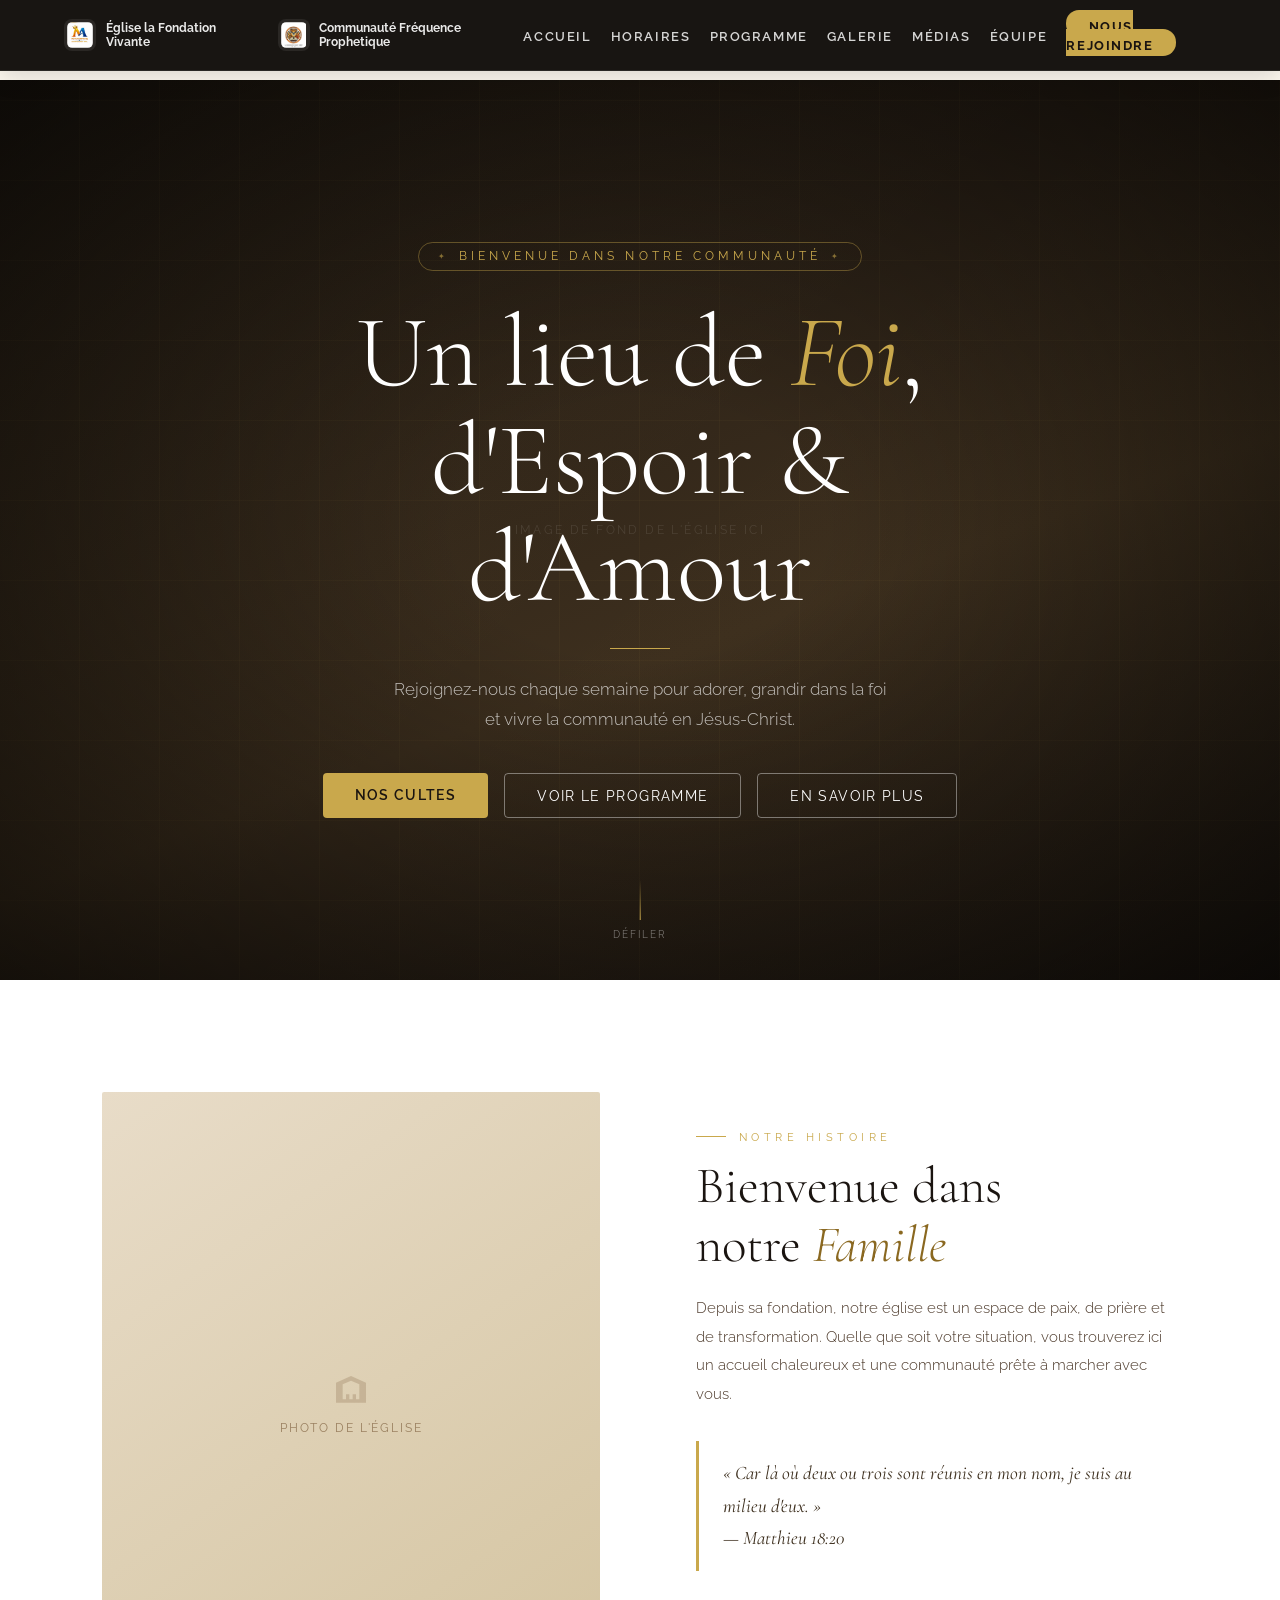
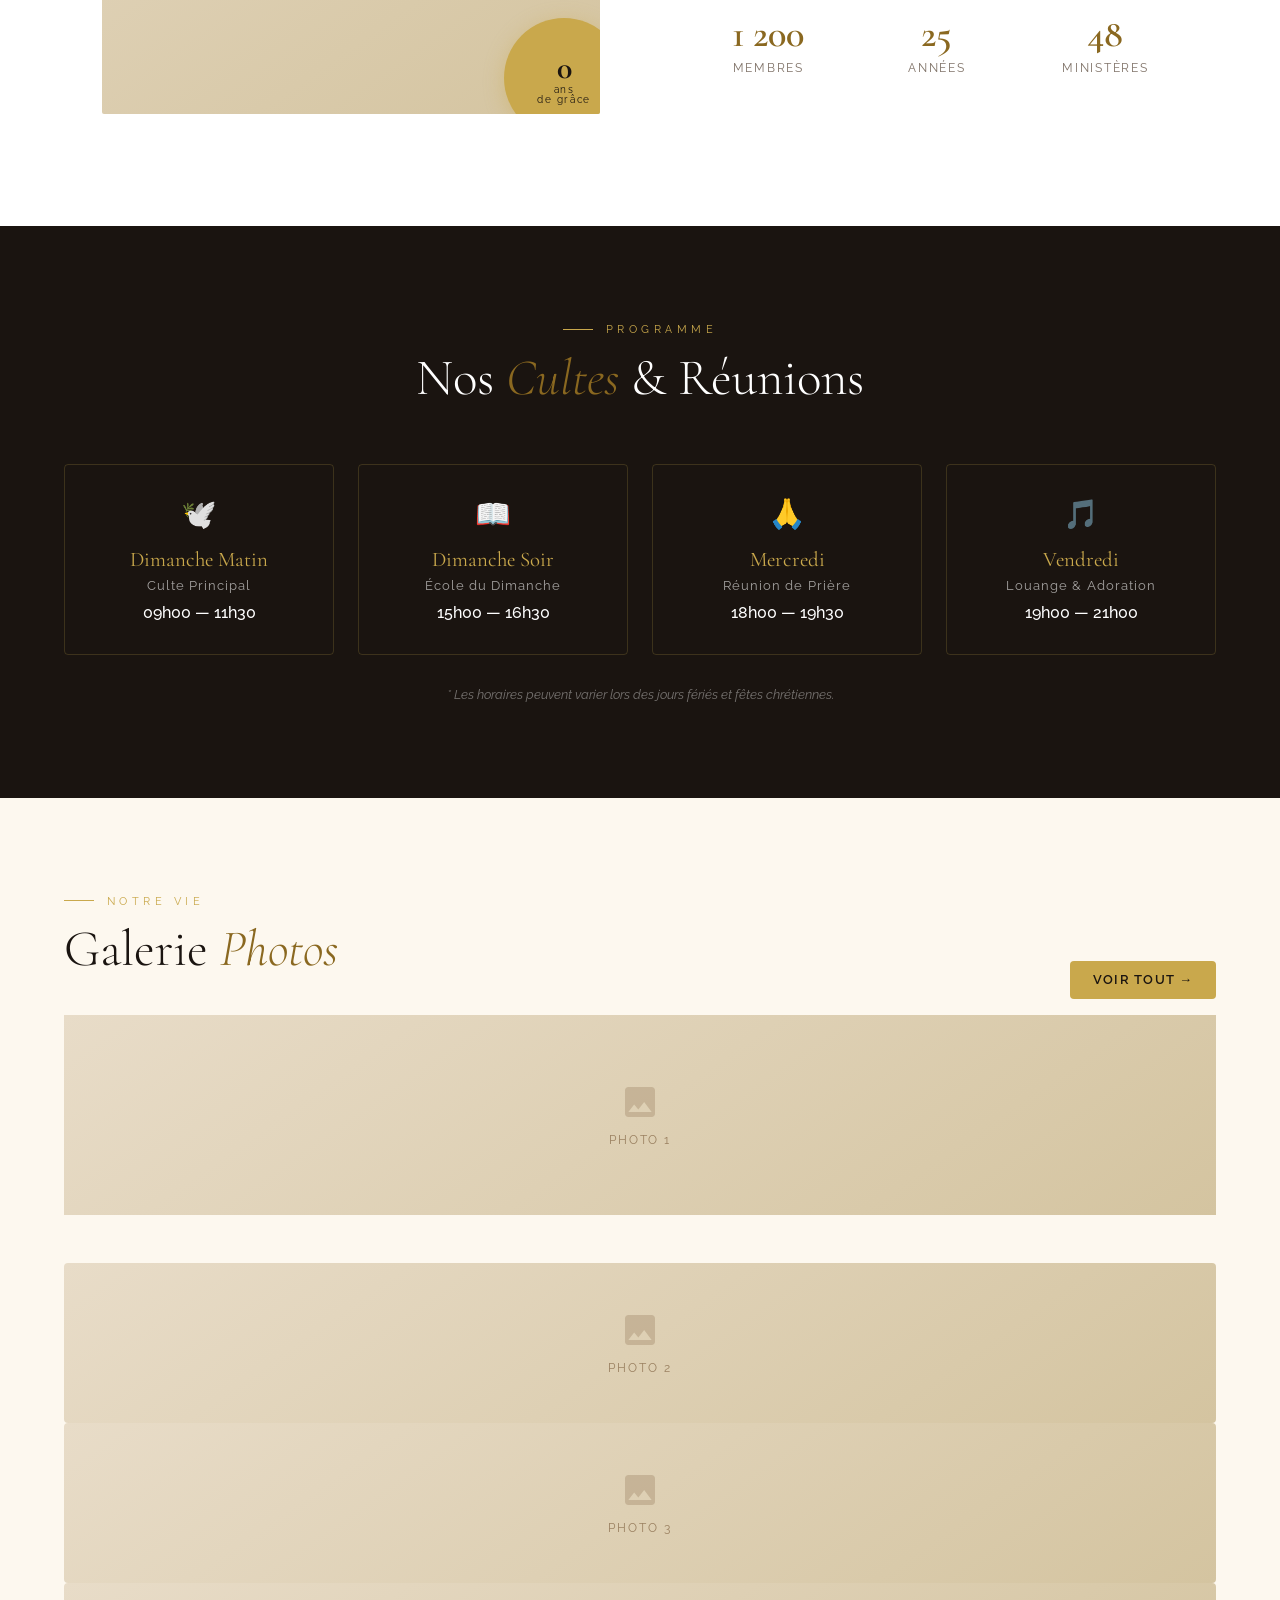
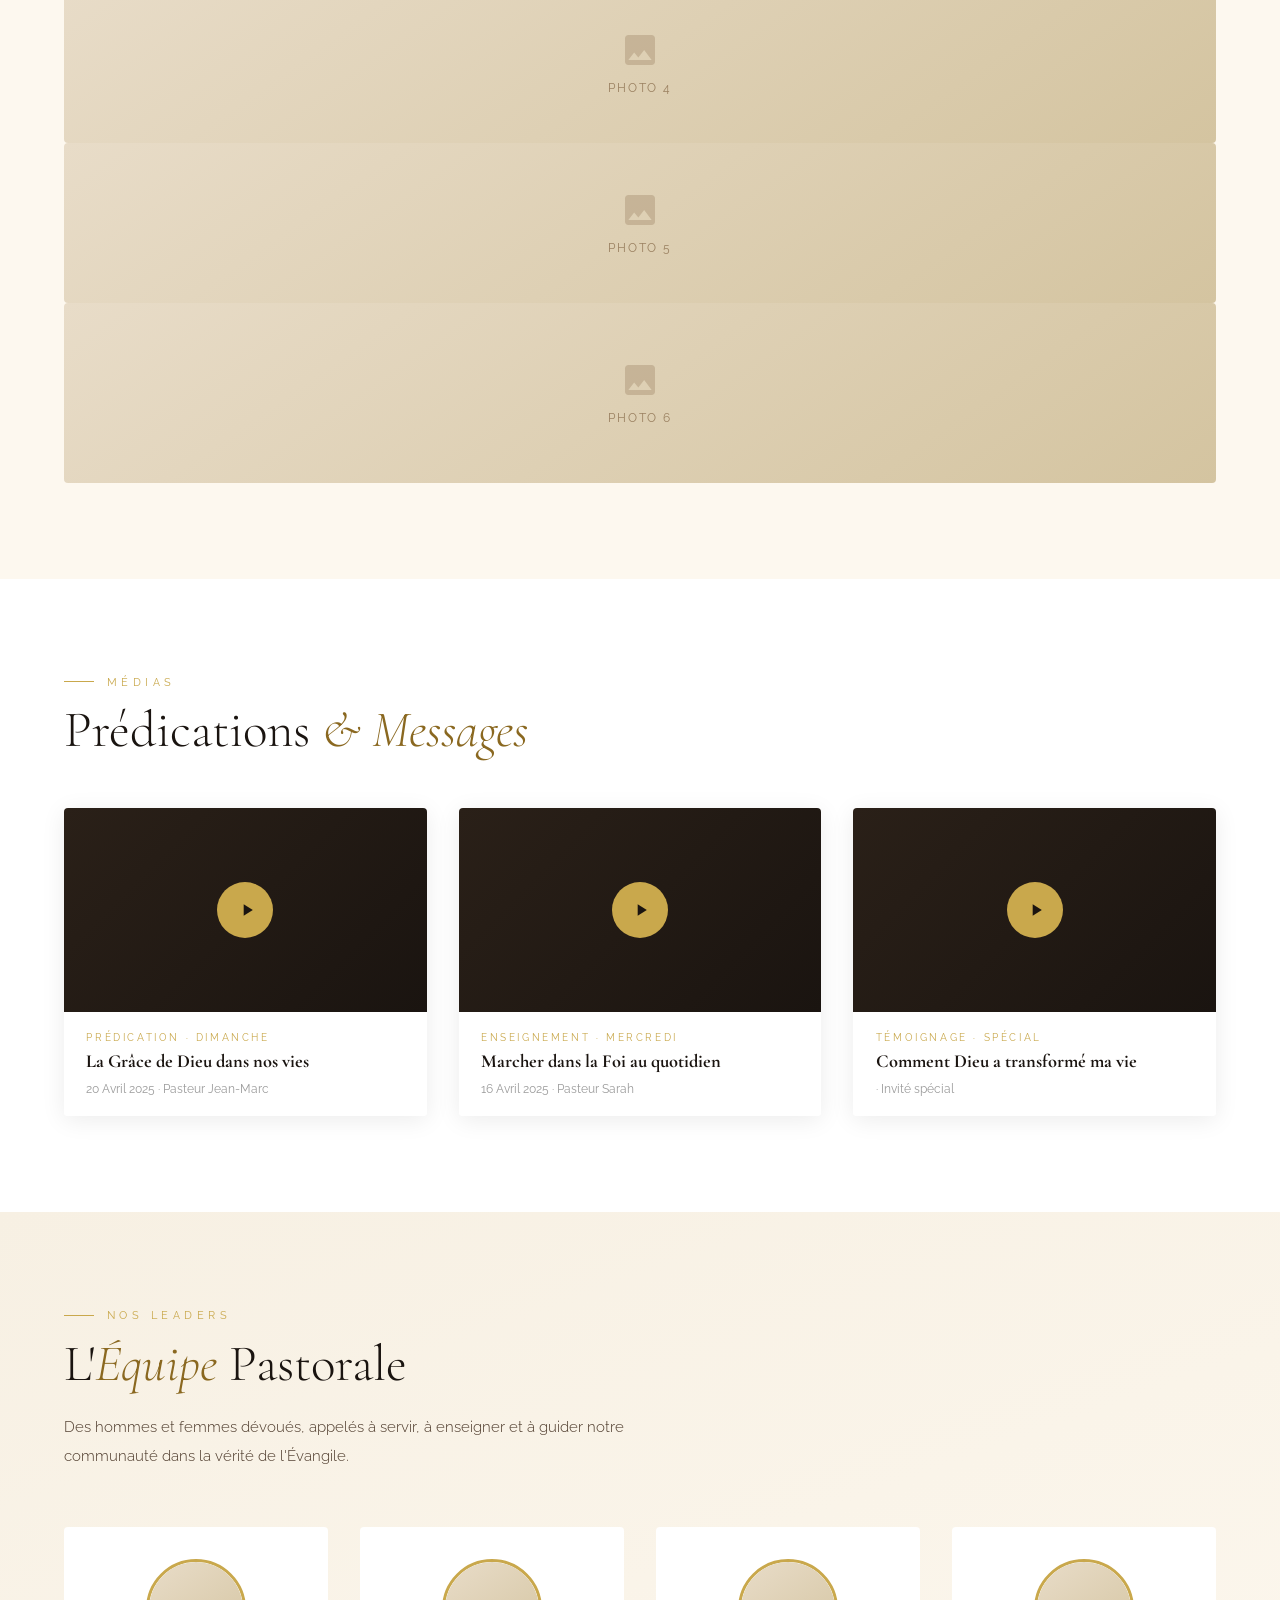
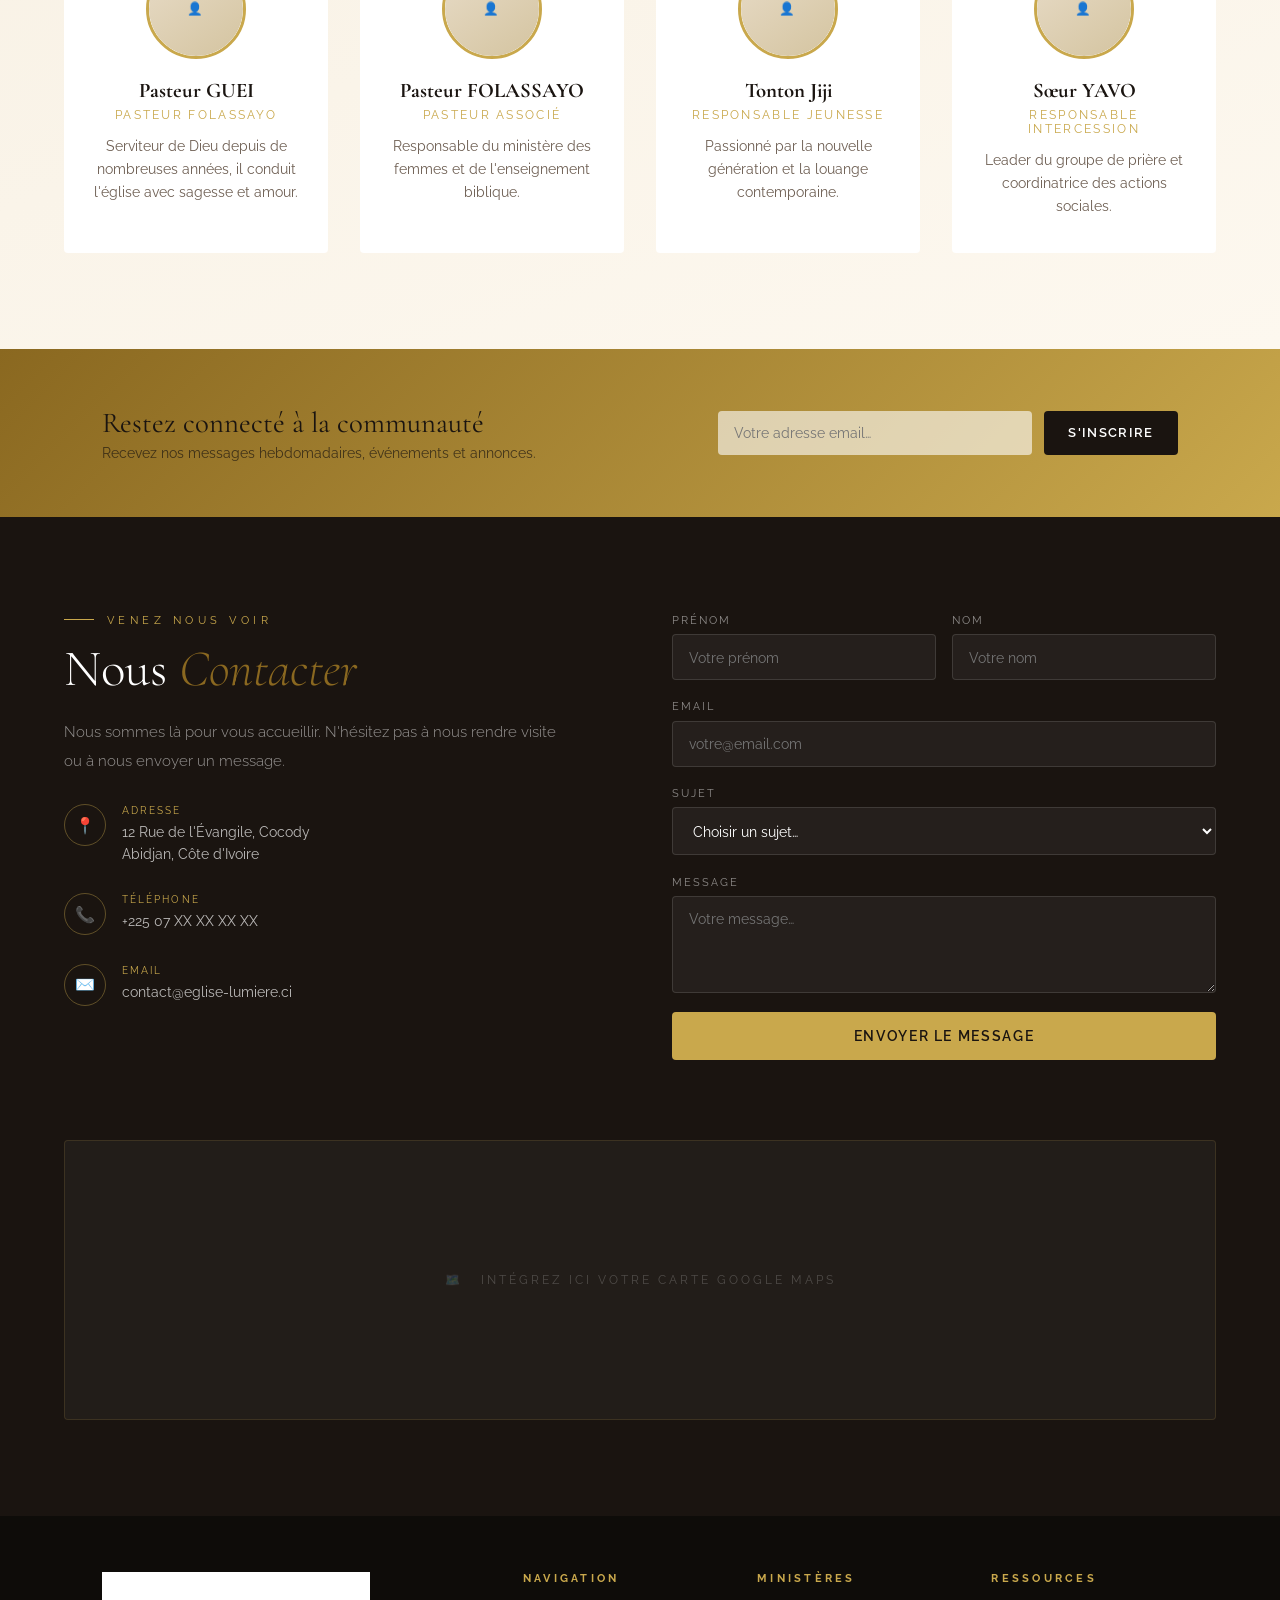
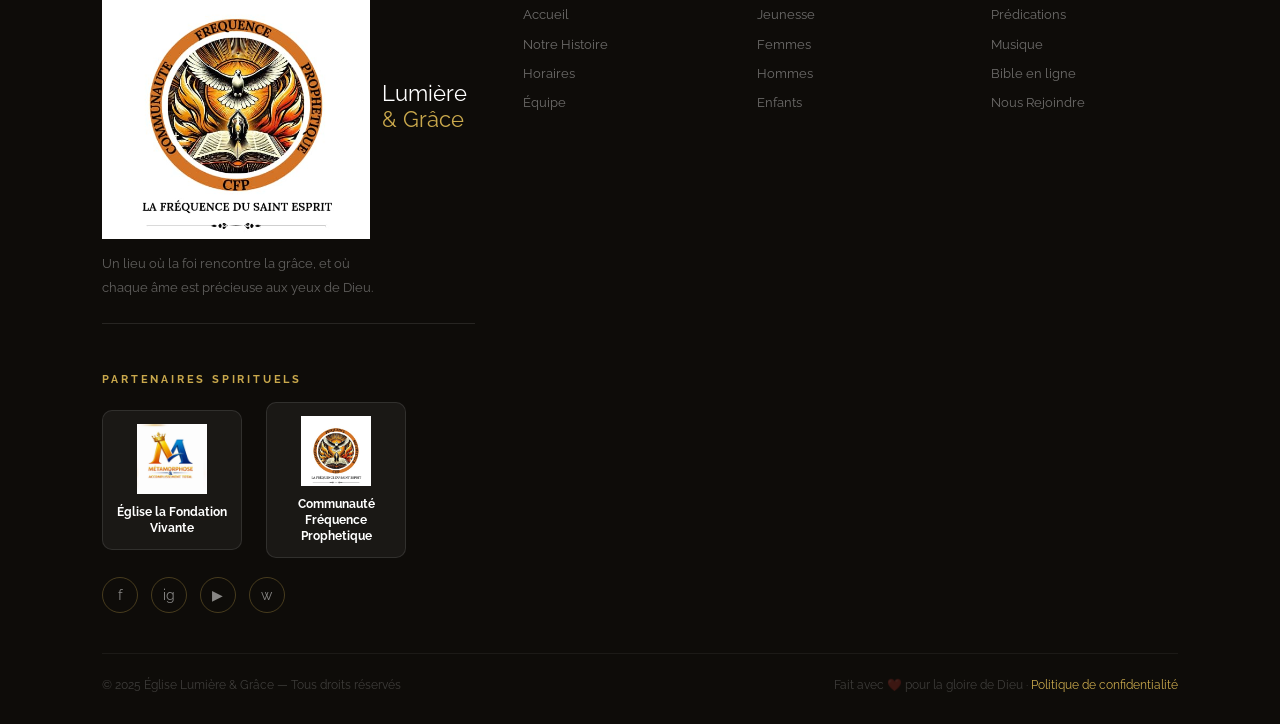
==== commit 6cb09915: "Add files via upload" ====
--- a/index.html
+++ b/index.html
@@ -3,6 +3,8 @@
 <head>
   <meta charset="UTF-8" />
   <meta name="viewport" content="width=device-width, initial-scale=1.0"/>
+  <meta name="description" content="Église Lumière & Grâce - Un lieu de foi, d'espoir et d'amour à Abidjan. Découvrez nos cultes, programmes et communauté chrétienne." />
+  <meta name="keywords" content="église, chrétien, Abidjan, culte, prière, communauté, foi, grâce" />
   <title>Église — Lumière & Grâce</title>
   <link rel="preconnect" href="https://fonts.googleapis.com">
   <link rel="preconnect" href="https://fonts.gstatic.com" crossorigin>
@@ -21,11 +23,11 @@
 <nav id="navbar" role="navigation" aria-label="Menu principal">
   <div class="nav-partners">
     <div class="partner-item">
-      <img src="image logo/WhatsApp Image 2026-04-25 at 00.08.39.jpeg" alt="Église la Fondation Vivante">
+      <img src="image logo/WhatsApp Image 2026-04-25 at 00.08.39.jpeg" alt="Logo de l'Église la Fondation Vivante">
       <span><strong>Église la Fondation Vivante</strong></span>
     </div>
     <div class="partner-item">
-      <img src="image logo/WhatsApp Image 2026-04-25 at 00.08.05.jpeg" alt="Communauté Fréquence Prophetique">
+      <img src="image logo/WhatsApp Image 2026-04-25 at 00.08.05.jpeg" alt="Logo de la Communauté Fréquence Prophetique">
       <span><strong>Communauté Fréquence Prophetique</strong></span>
     </div>
   </div>
@@ -298,7 +300,7 @@
       </div>
       <h3 class="membre-name">Pasteur GUEI </h3>
       <p class="membre-role">Pasteur FOLASSAYO</p>
-      <p class="membre-desc">Serviteur de Dieu depuis 0 ans, il conduit l'église avec sagesse et amour.</p>
+      <p class="membre-desc">Serviteur de Dieu depuis de nombreuses années, il conduit l'église avec sagesse et amour.</p>
     </div>
     <div class="membre-card reveal delay-2">
       <div class="membre-photo">
@@ -312,7 +314,7 @@
       <div class="membre-photo">
         <div class="img-placeholder">👤</div>
       </div>
-      <h3 class="membre-name">tonton jiji</h3>
+      <h3 class="membre-name">Tonton Jiji</h3>
       <p class="membre-role">Responsable Jeunesse</p>
       <p class="membre-desc">Passionné par la nouvelle génération et la louange contemporaine.</p>
     </div>
@@ -479,6 +481,7 @@
   </div>
 </footer>
 
+<!-- JAVASCRIPT : menu mobile, effet scroll et animations d'apparition -->
 <!-- ═══════════════════ JAVASCRIPT ═══════════════════ -->
 <script>
   /* ── Loader ── */
--- a/styles.css
+++ b/styles.css
@@ -942,11 +942,12 @@
 }
 
 
-/* ─── KEYFRAMES ──────────────────────────────────────── */
+/* ─── KEYFRAMES  (ANIMATIONS) ───────────────────────────────────────── */
 @keyframes slideUp { to { opacity: 1; transform: translateY(0); } }
 @keyframes fadeIn  { to { opacity: 1; } }
 
-/* ─── RESPONSIVE ─────────────────────────────────────── */
+/* ─── RESPONSIVE / ADAPTATION TABLETTE ET MOBILE ─────────────────────────────────────── */
+/* Ici on gère les écrans plus petits, sans modifier le design de l'ordi */
 @media (max-width: 1024px) {
   .footer-top { grid-template-columns: 1fr 1fr; }
   #accueil { grid-template-columns: 1fr; gap: 3rem; padding: 5rem 6%; }
